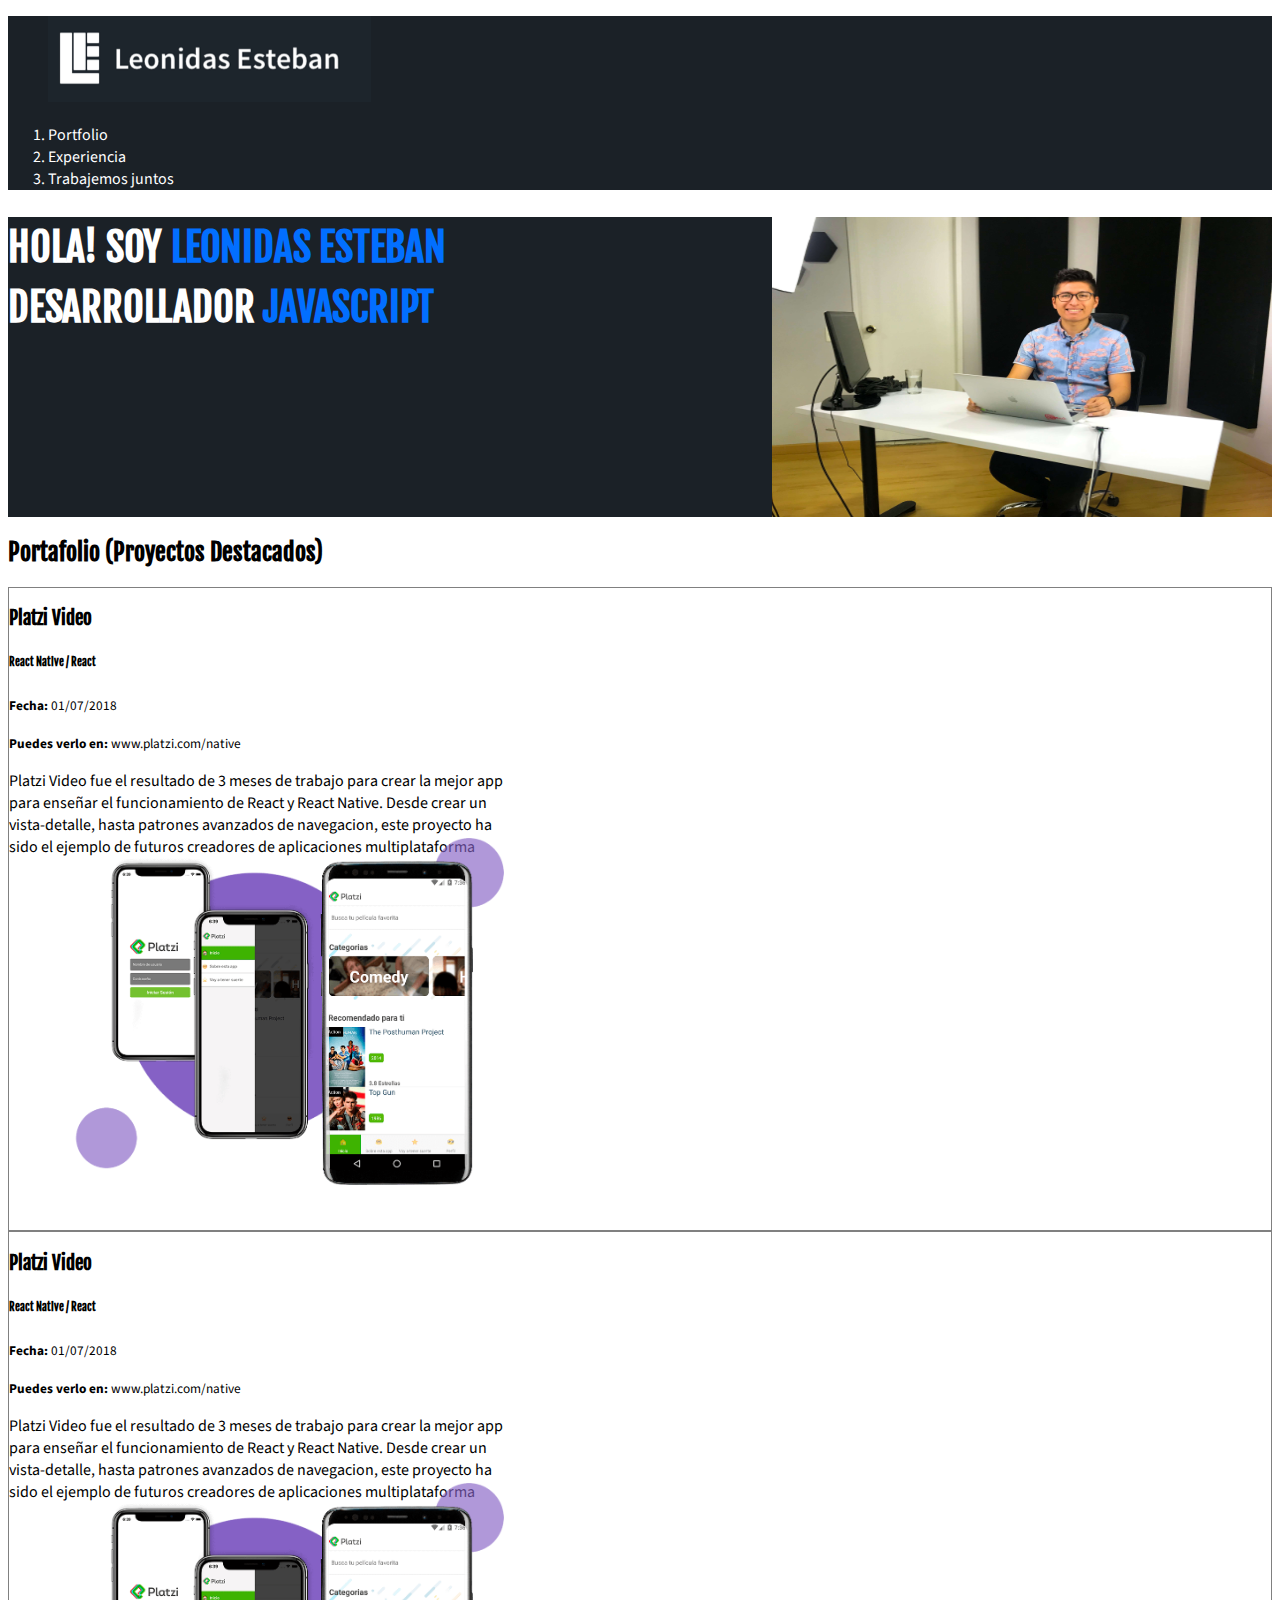
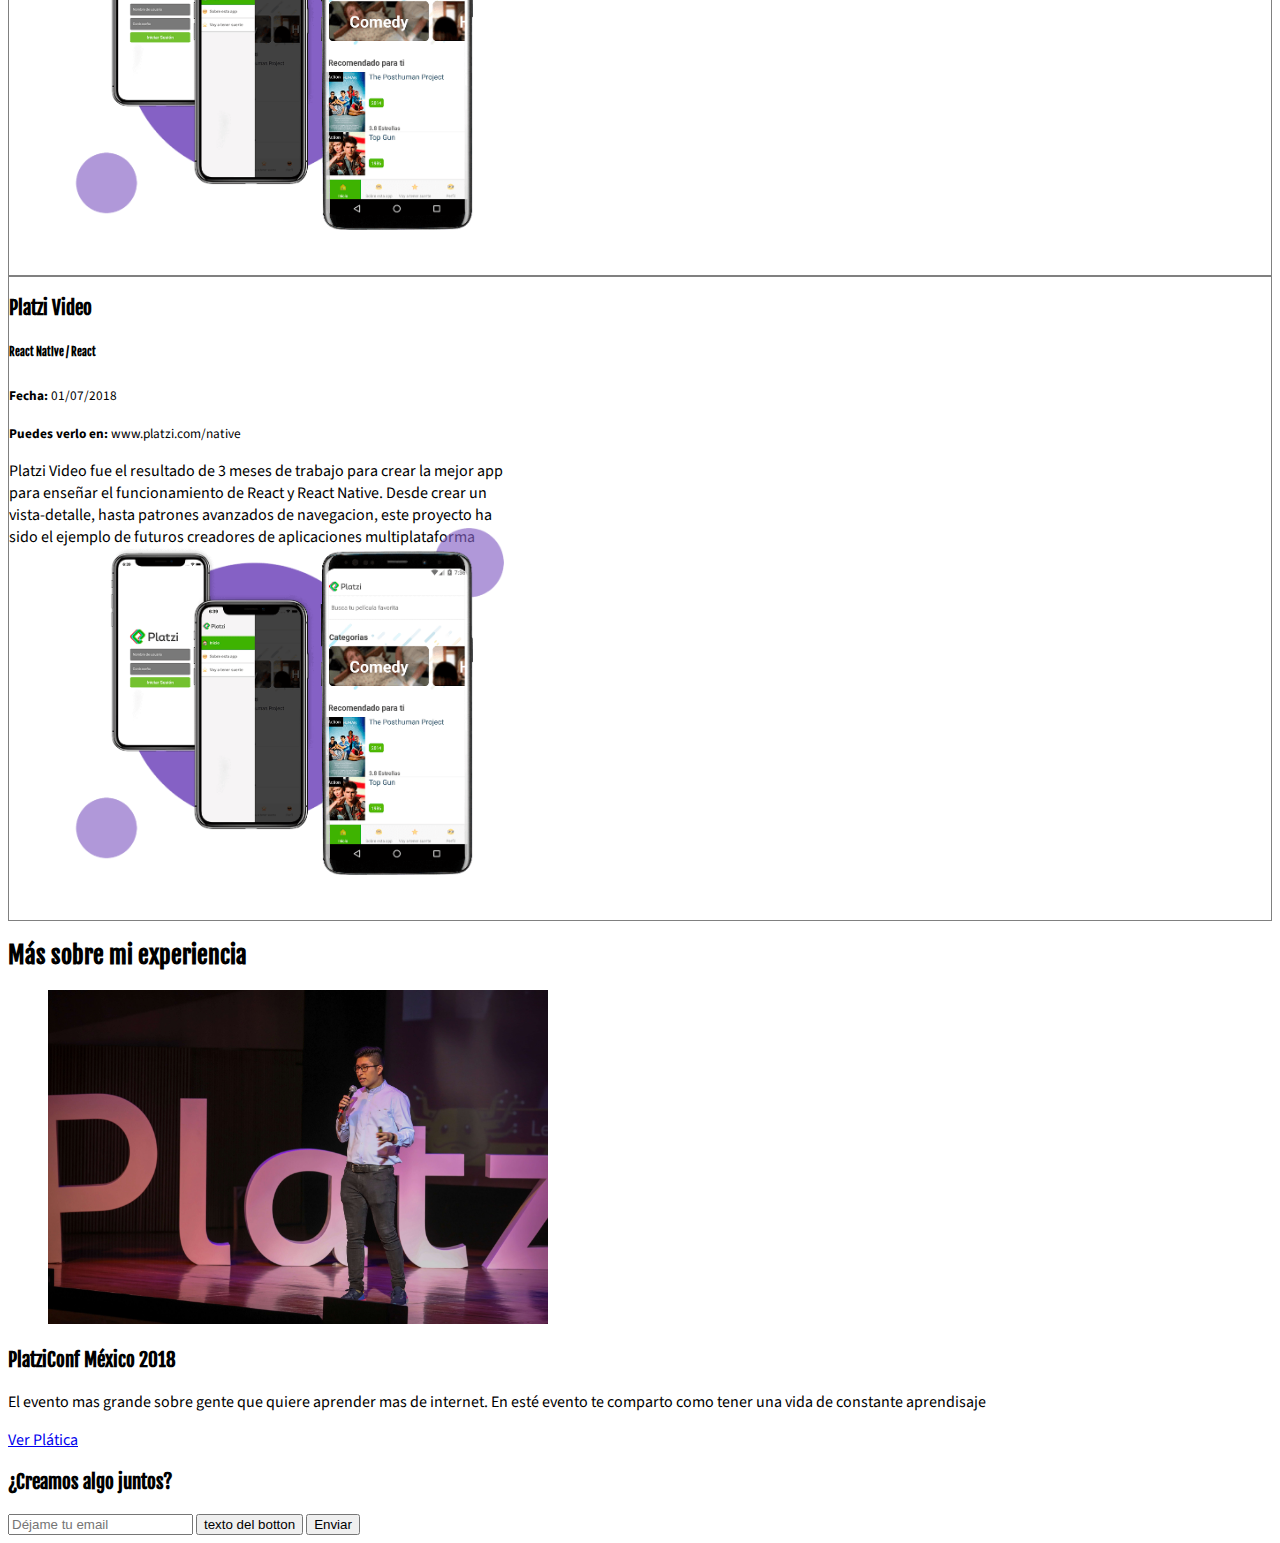
==== web-developer/index.html @ 1f2cf3ea "Added new proyects" ====
<!DOCTYPE html>
<html lang="es">
  <head>
    <meta charset="utf-8">
    <title>Leonidas Esteban Portfolio</title>
    <link rel="icon" type="image/png" href="images/favicon.png">
    <!-- Mediante tags: Dentro se indican los Selectores-->
    <!-- <style>
      header {
        background: green;
      }
    </style> -->
    <!-- Mediante archivos externos -->
    <link href="https://fonts.googleapis.com/css?family=Fjalla+One|Source+Sans+Pro" rel="stylesheet">
    <link rel="stylesheet" href="css/styles.css">
  </head>
  <body>
    <!-- Estilos en linea -->
    <!-- <header style="color:red; background:blue;">  -->
    <header class="header">
      <div>
        <figure class="logo">
          <img src="images/logo.png" alt="Logo de http://leonidasesteban.com" /> <!-- Ruta relativa -->
          <!-- alt sirve con las imagenes para poner un texto alternativo cuando la imagen no logra cargar-->
        </figure>
        <nav class="menu">
          <ol>
            <li>
              <a class="link" href="#portfolio">Portfolio</a>
              <!-- <a href="./portafolio/index.html">Portfolio</a> <!--En caso de la referencia sea a otra paginaAS-->
            </li>
            <li>
              <a class="link" href="#events">Experiencia</a>
            </li>
            <li>
              <a class="link" href="#contact">Trabajemos juntos</a>
            </li>
          </ol>
        </nav>
      </div>
    </header>
    <!-- <section>Seccion Principal</section> -->
    <section class="hero">
      <h1>Hola! Soy <strong>Leonidas Esteban</strong> <br> Desarrollador <strong>Javascript</strong></h1>
      <!-- <img src="images/hero.jpg" alt="" width="500" height="300" alt="Imagen principal del sitio"/> -->
      <!-- Se acostumbra a llamar hero a la parte que mas destaca  -->
    </section>
    <!-- <section>Seccion Portafolio</section> -->
    <section class="portfolio" id="portfolio">
      <h2>Portafolio (Proyectos Destacados)</h2>
      <article class="proyect">
        <div class="proyect-details">
          <h3 class="proyect-title">Platzi Video</h3>
          <h6 class="proyect-course">React Native / React</h6>
          <p class="proyect-date"><small><strong>Fecha:</strong> 01/07/2018</small></p>
          <p class="proyect-url"><small><strong>Puedes verlo en:</strong> www.platzi.com/native</small></p>
          <p class="proyect-description">
            Platzi Video fue el resultado de 3 meses de trabajo para crear la mejor app para enseñar
            el funcionamiento de React y React Native. Desde crear un vista-detalle, hasta patrones avanzados
            de navegacion, este proyecto ha sido el ejemplo de futuros creadores de aplicaciones multiplataforma
          </p>
        </div>
        <figure class="proyect-image-container">
          <img class="proyect-image" src="images/platzi-video-react-native.png" alt="Proyecto del curso de React Native" width="500"/>
        </figure>
      </article>
      <article class="proyect">
        <div class="proyect-details">
          <h3 class="proyect-title">Platzi Video</h3>
          <h6 class="proyect-course">React Native / React</h6>
          <p class="proyect-date"><small><strong>Fecha:</strong> 01/07/2018</small></p>
          <p class="proyect-url"><small><strong>Puedes verlo en:</strong> www.platzi.com/native</small></p>
          <p class="proyect-description">
            Platzi Video fue el resultado de 3 meses de trabajo para crear la mejor app para enseñar
            el funcionamiento de React y React Native. Desde crear un vista-detalle, hasta patrones avanzados
            de navegacion, este proyecto ha sido el ejemplo de futuros creadores de aplicaciones multiplataforma
          </p>
        </div>
        <figure class="proyect-image-container">
          <img class="proyect-image" src="images/platzi-video-react-native.png" alt="Proyecto del curso de React Native" width="500"/>
        </figure>
      </article>
      <article class="proyect">
        <div class="proyect-details">
          <h3 class="proyect-title">Platzi Video</h3>
          <h6 class="proyect-course">React Native / React</h6>
          <p class="proyect-date"><small><strong>Fecha:</strong> 01/07/2018</small></p>
          <p class="proyect-url"><small><strong>Puedes verlo en:</strong> www.platzi.com/native</small></p>
          <p class="proyect-description">
            Platzi Video fue el resultado de 3 meses de trabajo para crear la mejor app para enseñar
            el funcionamiento de React y React Native. Desde crear un vista-detalle, hasta patrones avanzados
            de navegacion, este proyecto ha sido el ejemplo de futuros creadores de aplicaciones multiplataforma
          </p>
        </div>
        <figure class="proyect-image-container">
          <img class="proyect-image" src="images/platzi-video-react-native.png" alt="Proyecto del curso de React Native" width="500"/>
        </figure>
      </article>
    </section>
    <!-- <section>Eventos</section> -->
    <section id="events">
      <h2>Más sobre mi experiencia</h2>
      <article class="event">
        <figure class="event-image-container">
          <img class="event-image" src="images/platzi-conf.jpg" width="500" alt="">
        </figure>
        <h3 class="event-title">PlatziConf México 2018</h3>
        <p class="event-description">
          El evento mas grande sobre gente que quiere aprender mas de internet. En esté evento te comparto
          como tener una vida de constante aprendisaje
        </p>
        <a class="event-url" href="https://www.youtube.com/watch?v=BIS7cWGgJg0" target="_blank">Ver Plática</a>
        <!-- target blank para que habra el contenido en otra pagina-->
      </article>
    </section>
    <!-- <section>Contacto</section> -->
    <section id="contact" class="contact">
      <form action="/suscripcion/" class="form-email"> <!-- action indica para el backend a donde se va a enviar la informacion del formulario -->
        <!-- <label for="email">Déjame tu email</label> <!-- for permite hacer un enlace directo al atributo id de un input, por ejemplo -->
        <!-- <input type="datetime" placeholder="Déjame tu email" id="email"> <!-- value: valor por defecto -->
        <!-- <input type="checkbox" placeholder="Déjame tu email" id="email"> <!-- value: valor por defecto -->
        <h3>¿Creamos algo juntos?</h3>
        <input type="text" placeholder="Déjame tu email" id="email"> <!-- value: valor por defecto -->
        <input type="submit" value="texto del botton"> <!-- input de tipo para enviar la info del formulario -->
        <button>Enviar</button>
      </form>
    </section>
    <footer class="footer"></footer>
  </body>
</html>
---- web-developer/css/styles.css ----
/* --- EJEMPLOS ---
reglas:estan conformadas por:
  * selectores: son la manera de identificar a uno o mas elementos dentro de nuestro html
    - selector de etiqueta
    - selector de descendente
    - Selector de clase
    - Selector de id
  * declaraciones: es todo lo que hacemos con el selector
  * propiedades: son las acciones particulares que podemos realizar con los elementos
  * valores: son los valores que esperan recibir las propiedades como si fueran variables
*/

/* selector de etiqueta: header, section, article */
/* header { Selecto de practica
  background: pink !important;
  background: pink;
  color: red;
} */

/* selector de descendente: va a ser un elemento hijo de algun otro elemento */
/* Toma todas las a alli dentro */
/* body header div nav ol li a {} */


/* Selector de clase */
/* .link {} */

/* Selector de id*/
/* #portafolio */


/* Selectores a implementar */
body {
  /* font-family: Arial, Helvetica, sans-serif; */
  font-family: 'Source Sans Pro', sans-serif;
}

h1, h2, h3, h4, h5, h6 {
  /* font-family: 'Times New Roman', Times, serif; */
  /* font-family: 'Open Sans', Times, serif; */
  font-family: 'Fjalla One', sans-serif;
  /* Estilos de las fuentes */
  /* font-weight: normal;  Se suele indicar por multiplos de 100 */
  /* 400 = normal | negrita: bold = 600*/

  /* font-style: italic;   italic : cursiva */
}

h1 {
  /*  Cambiar alto de linea*/
  line-height: 1.5em;  /*em: (medida) de lo que vale la fuente. 1.5: 100% + 50% -> 150%*/
  font-size: 40px;
  /* Separacion de letras */
  letter-spacing: -.2px; /* 20% de un pixel menos*/

  /* Transformar fuentes */
  text-transform: uppercase; /*capitalize: primeras letras de cada palabra en mayuscula*/
  /*text-decoration: underline;  underline: subrayado*/
  color: white;
}

h1 strong {
  color: #026fff;
}

.header {
  background-color: #1b2127;
  color: white;
}

/* Agregar color a los enlaces */
.header a {
  color: white;
  text-decoration: none;
}

.hero {
  height: 300px;
  /* Imagen de fonde */
  background-image: url('../images/hero.jpg');
  background-color: #1b2127;
                /* width height; */
  background-size: 500px 300px;
  background-repeat: no-repeat; /* Para que no se repita la imagen*/
  background-position-x: right;
}

.proyect {
          /* tamaño | tipo | estilo del borde*/
  /* border-top: 10px solid red;
  border-right: 10px solid green;
  border-left: 10px solid orange;
  border-bottom: 10px solid pink; */
  /* border-color: red;  Por defecto el borde es del color del texto de la clase */
  /* border-top-color: red;  Para ser mas especifico */
  /* border-width: 15px;
  border-style: solid; */
  border: 1px solid gray;
  /* border-radius: 10px; */
}

/* .proyect div {} -> en caso de no agregarle la clase al div */
.proyect-details {
  width: 500px;
  height: 200px;
}

.proyect-image-container {
  width: 500px;
}
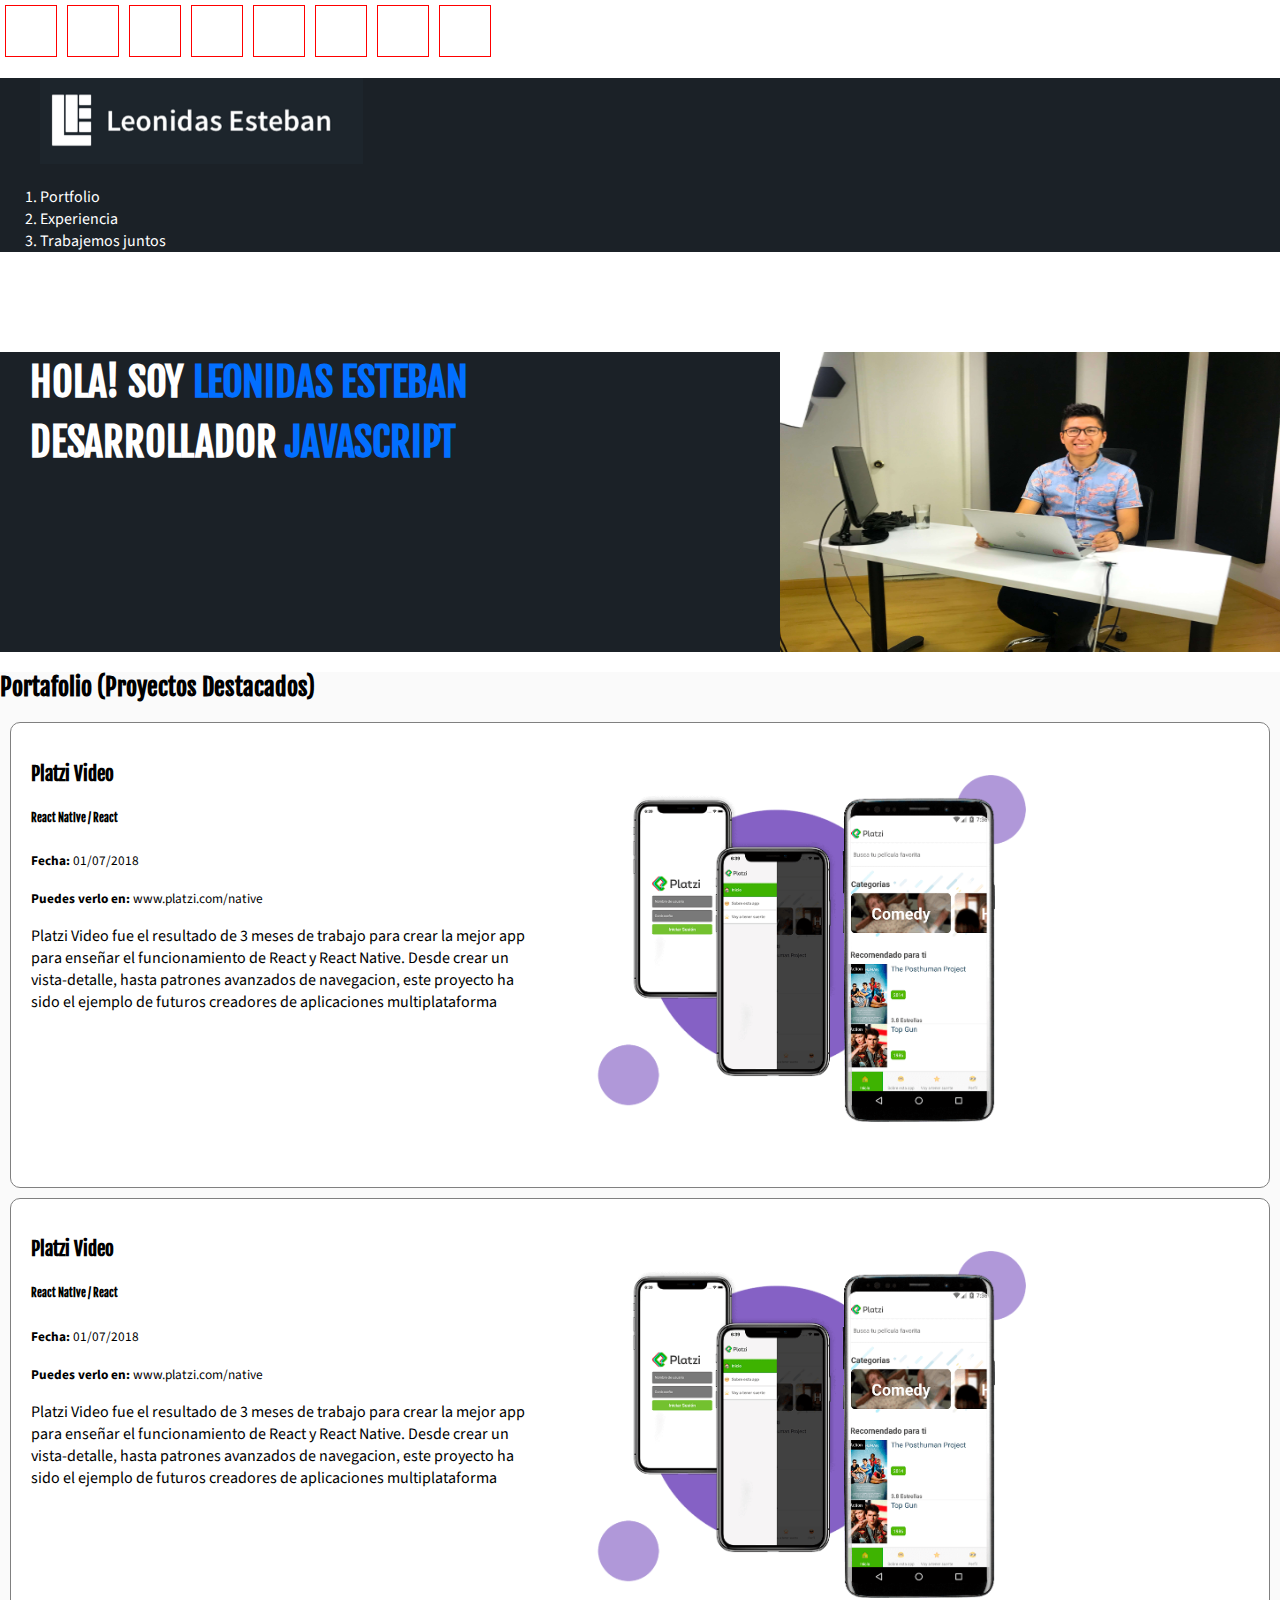
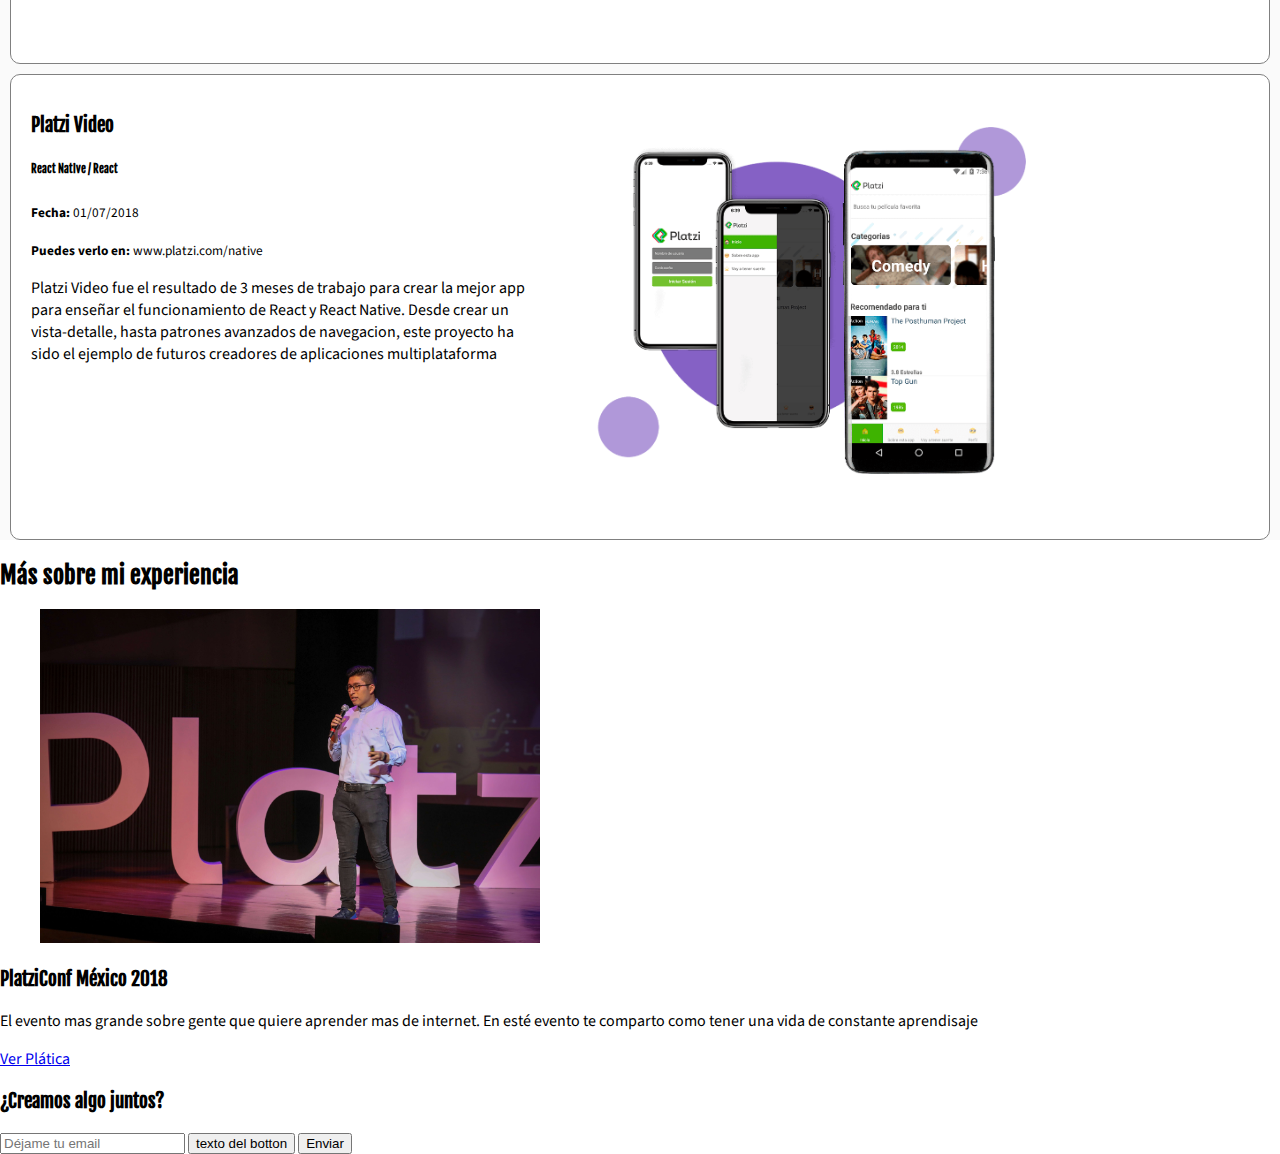
==== commit 01ee22fe: "Added box test" ====
--- a/web-developer/index.html
+++ b/web-developer/index.html
@@ -15,9 +15,22 @@
     <link rel="stylesheet" href="css/styles.css">
   </head>
   <body>
+  <!-- Flexbox test -->
+  <div class="flexbox">
+    <div class="box"></div>
+    <div class="box"></div>
+    <div class="box"></div>
+    <div class="box"></div>
+    <div class="box"></div>
+    <div class="box"></div>
+    <div class="box"></div>
+    <div class="box"></div>
+  </div>
     <!-- Estilos en linea -->
     <!-- <header style="color:red; background:blue;">  -->
     <header class="header">
+      <!--<a href="">uno</a>  las <a /> tienen display inline por defecto al igual que los <strong /></strong>-->
+
       <div>
         <figure class="logo">
           <img src="images/logo.png" alt="Logo de http://leonidasesteban.com" /> <!-- Ruta relativa -->
--- a/web-developer/css/styles.css
+++ b/web-developer/css/styles.css
@@ -33,6 +33,7 @@
 body {
   /* font-family: Arial, Helvetica, sans-serif; */
   font-family: 'Source Sans Pro', sans-serif;
+  margin: 0;
 }
 
 h1, h2, h3, h4, h5, h6 {
@@ -57,6 +58,11 @@
   text-transform: uppercase; /*capitalize: primeras letras de cada palabra en mayuscula*/
   /*text-decoration: underline;  underline: subrayado*/
   color: white;
+  /* top right bottom left -> en sentido a las agujas del reloj */
+  margin:100px 520px 70px 30px;
+  /* top botton | right left */
+  /* margin: 100px 70px ; */
+  /* margin: 0 auto ; centrado -> todo el espacio disponible de ambos lados*/
 }
 
 h1 strong {
@@ -85,6 +91,10 @@
   background-position-x: right;
 }
 
+.portfolio {
+  background: #fafafa;
+}
+
 .proyect {
           /* tamaño | tipo | estilo del borde*/
   /* border-top: 10px solid red;
@@ -96,7 +106,12 @@
   /* border-width: 15px;
   border-style: solid; */
   border: 1px solid gray;
-  /* border-radius: 10px; */
+  border-radius: 10px;
+  margin-bottom: 15px;
+  padding: 20px;
+  margin: 10px;
+  background: white;
+  display: flex;
 }
 
 /* .proyect div {} -> en caso de no agregarle la clase al div */
@@ -108,3 +123,20 @@
 .proyect-image-container {
   width: 500px;
 }
+
+.flexbox {
+  display: flex;
+  /* flex-direction: row; siempre por defecto asi  */
+  /* flex-direction: column; */
+  /* flex-wrap: nowrap; Asi ningun elemento cae a la siguiente fila */
+  flex-wrap: wrap;
+}
+
+.box {
+  width: 50px;
+  height: 50px;
+  margin: 5px;
+  border: 1px solid red;
+  /* Indicar la capacidad de encojimiento de estos elementos */
+  flex-shrink: 0;
+}
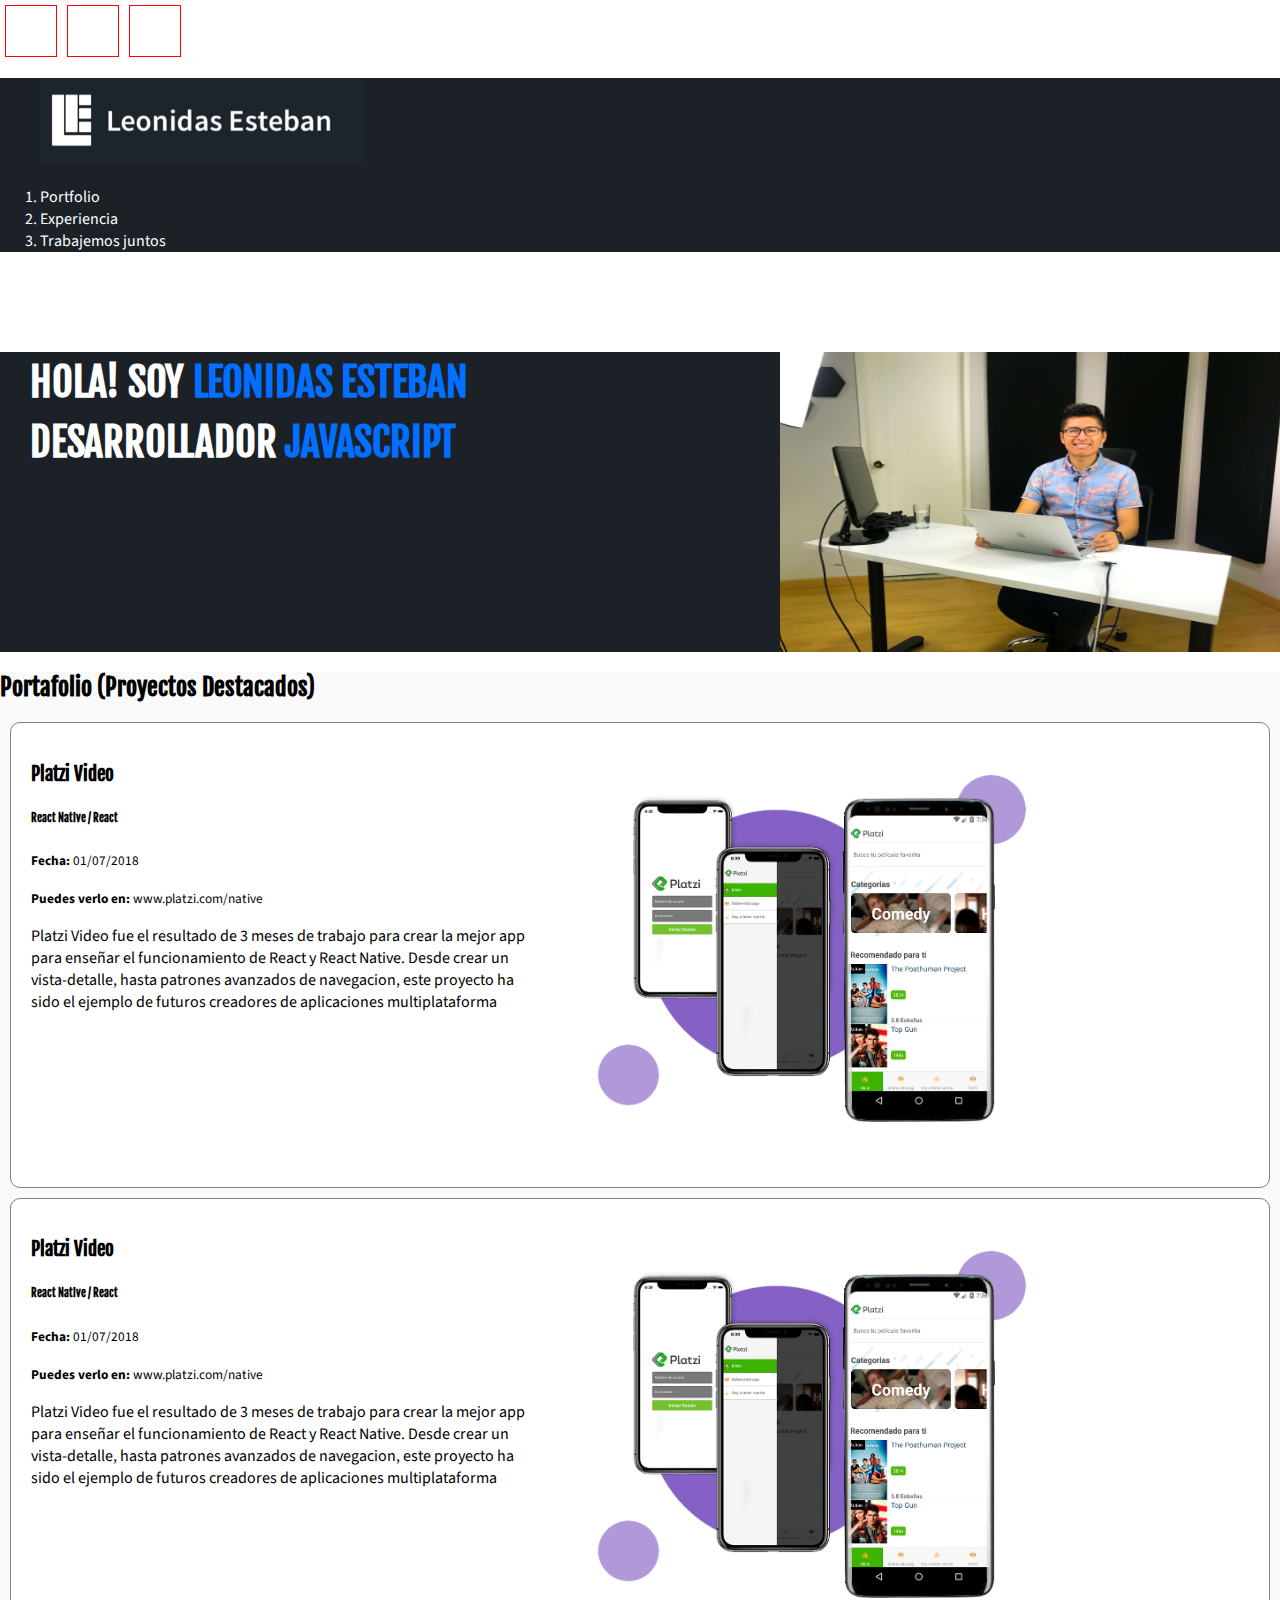
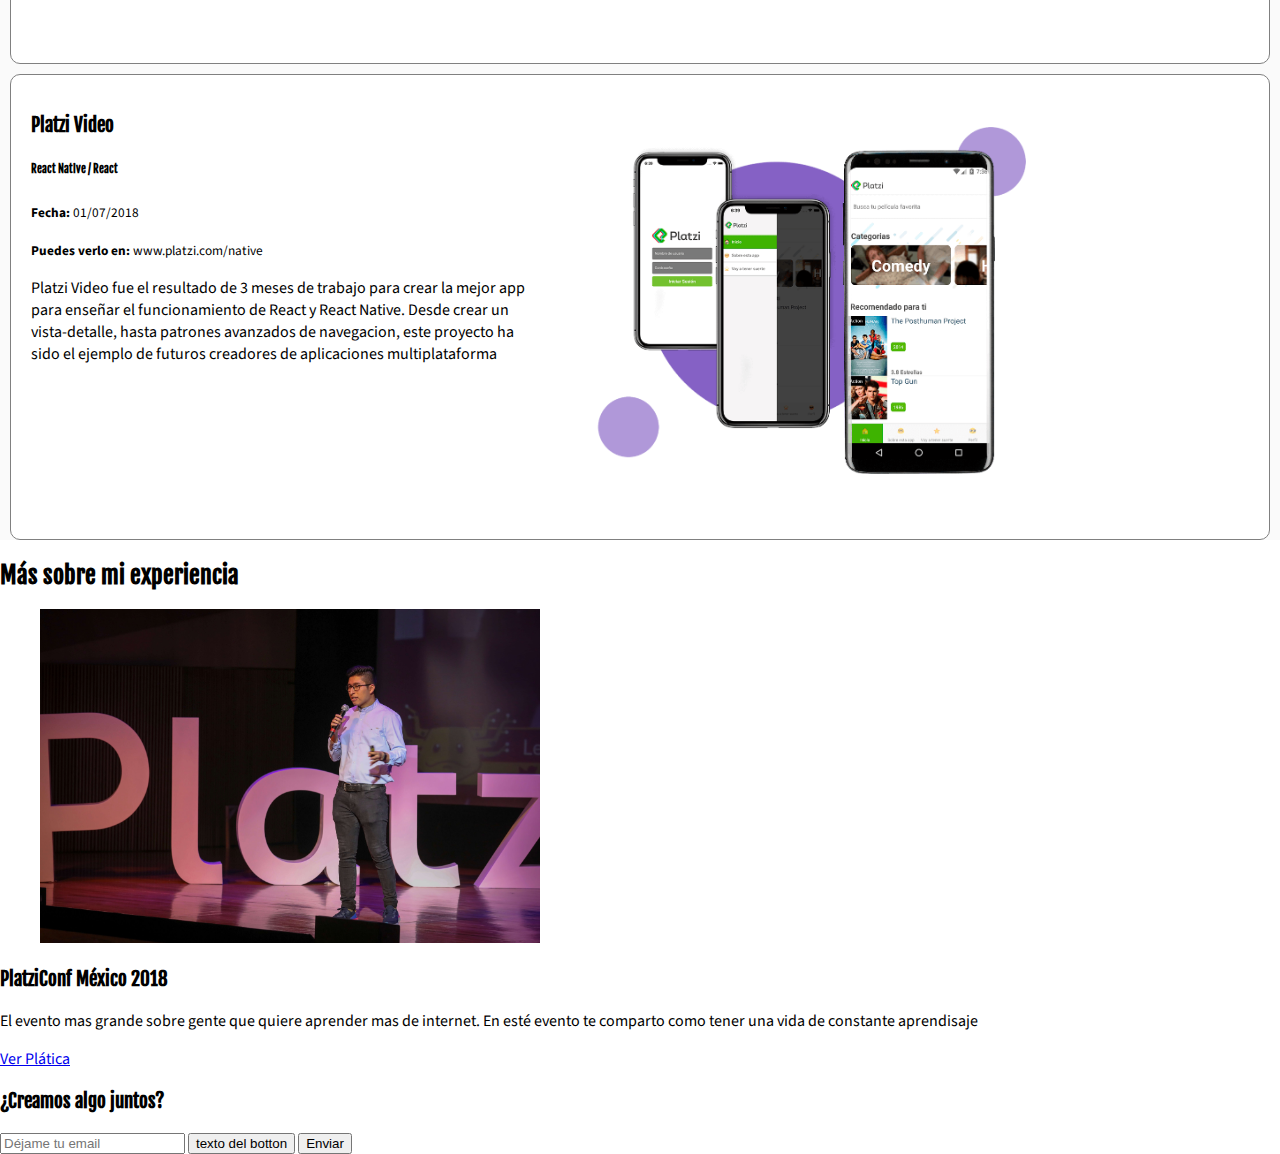
==== commit 0c36f990: "Delete box test" ====
--- a/web-developer/index.html
+++ b/web-developer/index.html
@@ -17,11 +17,6 @@
   <body>
   <!-- Flexbox test -->
   <div class="flexbox">
-    <div class="box"></div>
-    <div class="box"></div>
-    <div class="box"></div>
-    <div class="box"></div>
-    <div class="box"></div>
     <div class="box"></div>
     <div class="box"></div>
     <div class="box"></div>
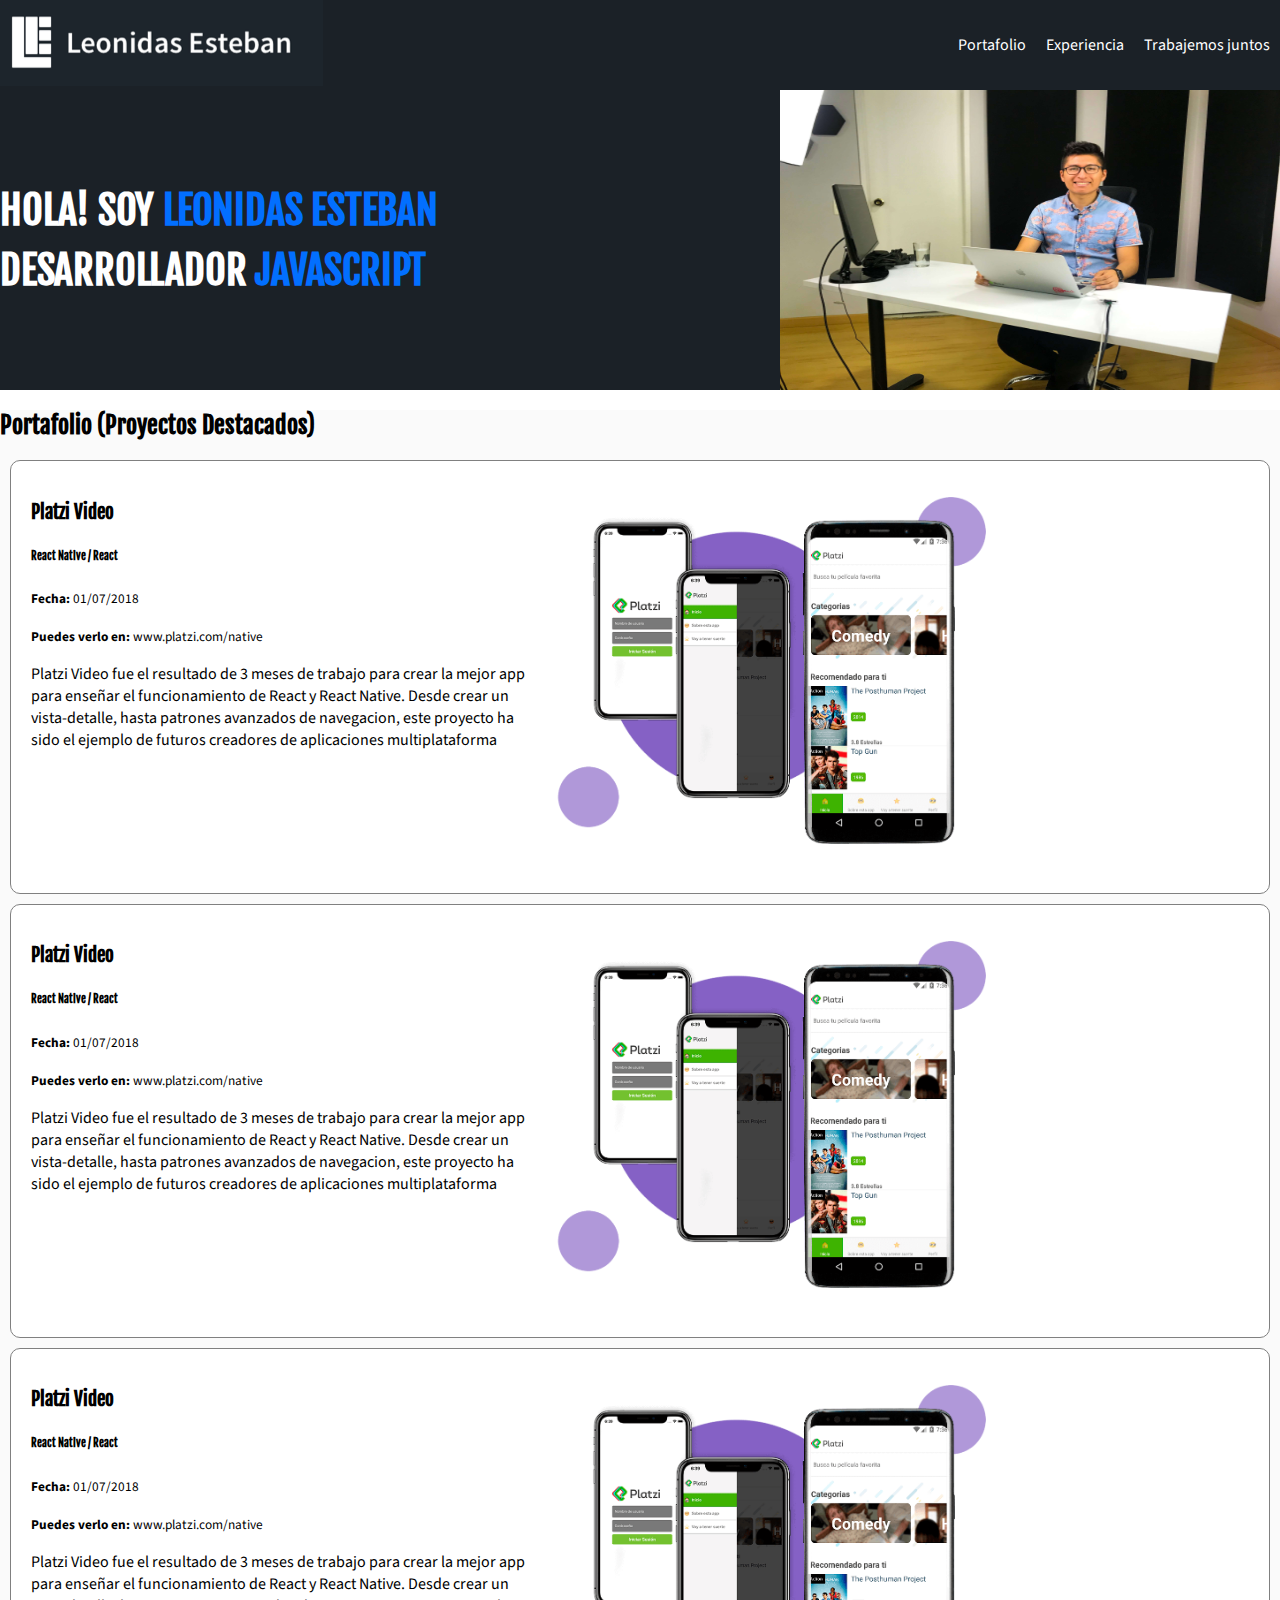
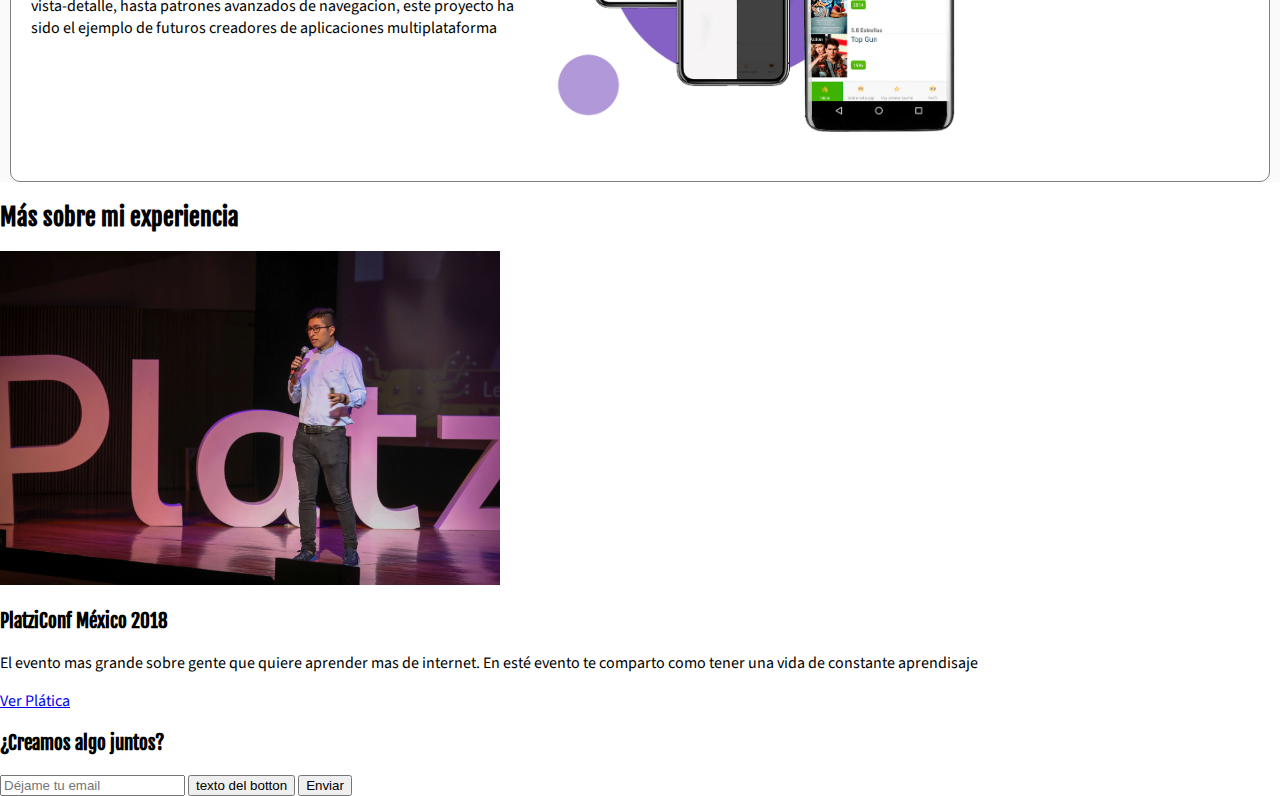
==== commit 78f7b9bd: "Delete without using div" ====
--- a/web-developer/index.html
+++ b/web-developer/index.html
@@ -16,36 +16,34 @@
   </head>
   <body>
   <!-- Flexbox test -->
-  <div class="flexbox">
+  <!-- <div class="flexbox">
     <div class="box"></div>
     <div class="box"></div>
     <div class="box"></div>
-  </div>
+  </div> -->
     <!-- Estilos en linea -->
     <!-- <header style="color:red; background:blue;">  -->
     <header class="header">
       <!--<a href="">uno</a>  las <a /> tienen display inline por defecto al igual que los <strong /></strong>-->
 
-      <div>
-        <figure class="logo">
-          <img src="images/logo.png" alt="Logo de http://leonidasesteban.com" /> <!-- Ruta relativa -->
-          <!-- alt sirve con las imagenes para poner un texto alternativo cuando la imagen no logra cargar-->
-        </figure>
-        <nav class="menu">
-          <ol>
-            <li>
-              <a class="link" href="#portfolio">Portfolio</a>
-              <!-- <a href="./portafolio/index.html">Portfolio</a> <!--En caso de la referencia sea a otra paginaAS-->
-            </li>
-            <li>
-              <a class="link" href="#events">Experiencia</a>
-            </li>
-            <li>
-              <a class="link" href="#contact">Trabajemos juntos</a>
-            </li>
-          </ol>
-        </nav>
-      </div>
+      <figure class="logo">
+        <img src="images/logo.png" alt="Logo de http://leonidasesteban.com" /> <!-- Ruta relativa -->
+        <!-- alt sirve con las imagenes para poner un texto alternativo cuando la imagen no logra cargar-->
+      </figure>
+      <nav class="menu">
+        <ol>
+          <li>
+            <a class="link" href="#portfolio">Portafolio</a>
+            <!-- <a href="./portafolio/index.html">Portfolio</a> <!--En caso de la referencia sea a otra paginaAS-->
+          </li>
+          <li>
+            <a class="link" href="#events">Experiencia</a>
+          </li>
+          <li>
+            <a class="link" href="#contact">Trabajemos juntos</a>
+          </li>
+        </ol>
+      </nav>
     </header>
     <!-- <section>Seccion Principal</section> -->
     <section class="hero">
--- a/web-developer/css/styles.css
+++ b/web-developer/css/styles.css
@@ -58,8 +58,9 @@
   text-transform: uppercase; /*capitalize: primeras letras de cada palabra en mayuscula*/
   /*text-decoration: underline;  underline: subrayado*/
   color: white;
+  margin: 0;
   /* top right bottom left -> en sentido a las agujas del reloj */
-  margin:100px 520px 70px 30px;
+  /* margin:100px 520px 70px 30px; */
   /* top botton | right left */
   /* margin: 100px 70px ; */
   /* margin: 0 auto ; centrado -> todo el espacio disponible de ambos lados*/
@@ -72,6 +73,43 @@
 .header {
   background-color: #1b2127;
   color: white;
+  display: flex;
+  justify-content: space-between;
+  /* align-items: center; */
+  height: 90px;
+}
+
+
+.menu {
+  height: inherit;
+}
+
+.header ol {
+  display: flex;
+  height: inherit;
+}
+
+.header ol, li {
+  height: inherit;
+  display: flex;
+  align-items: center;
+}
+
+.header a {
+  display: flex;
+  align-items: center;
+  height: inherit;
+  padding: 0 10px;
+}
+
+ol, ul {
+  margin: 0;
+  padding: 0;
+  list-style: none;  /*Para eliminar la enumeracion*/
+}
+
+figure {
+  margin: 0
 }
 
 /* Agregar color a los enlaces */
@@ -89,6 +127,8 @@
   background-size: 500px 300px;
   background-repeat: no-repeat; /* Para que no se repita la imagen*/
   background-position-x: right;
+  display: flex;
+  align-items: center;
 }
 
 .portfolio {
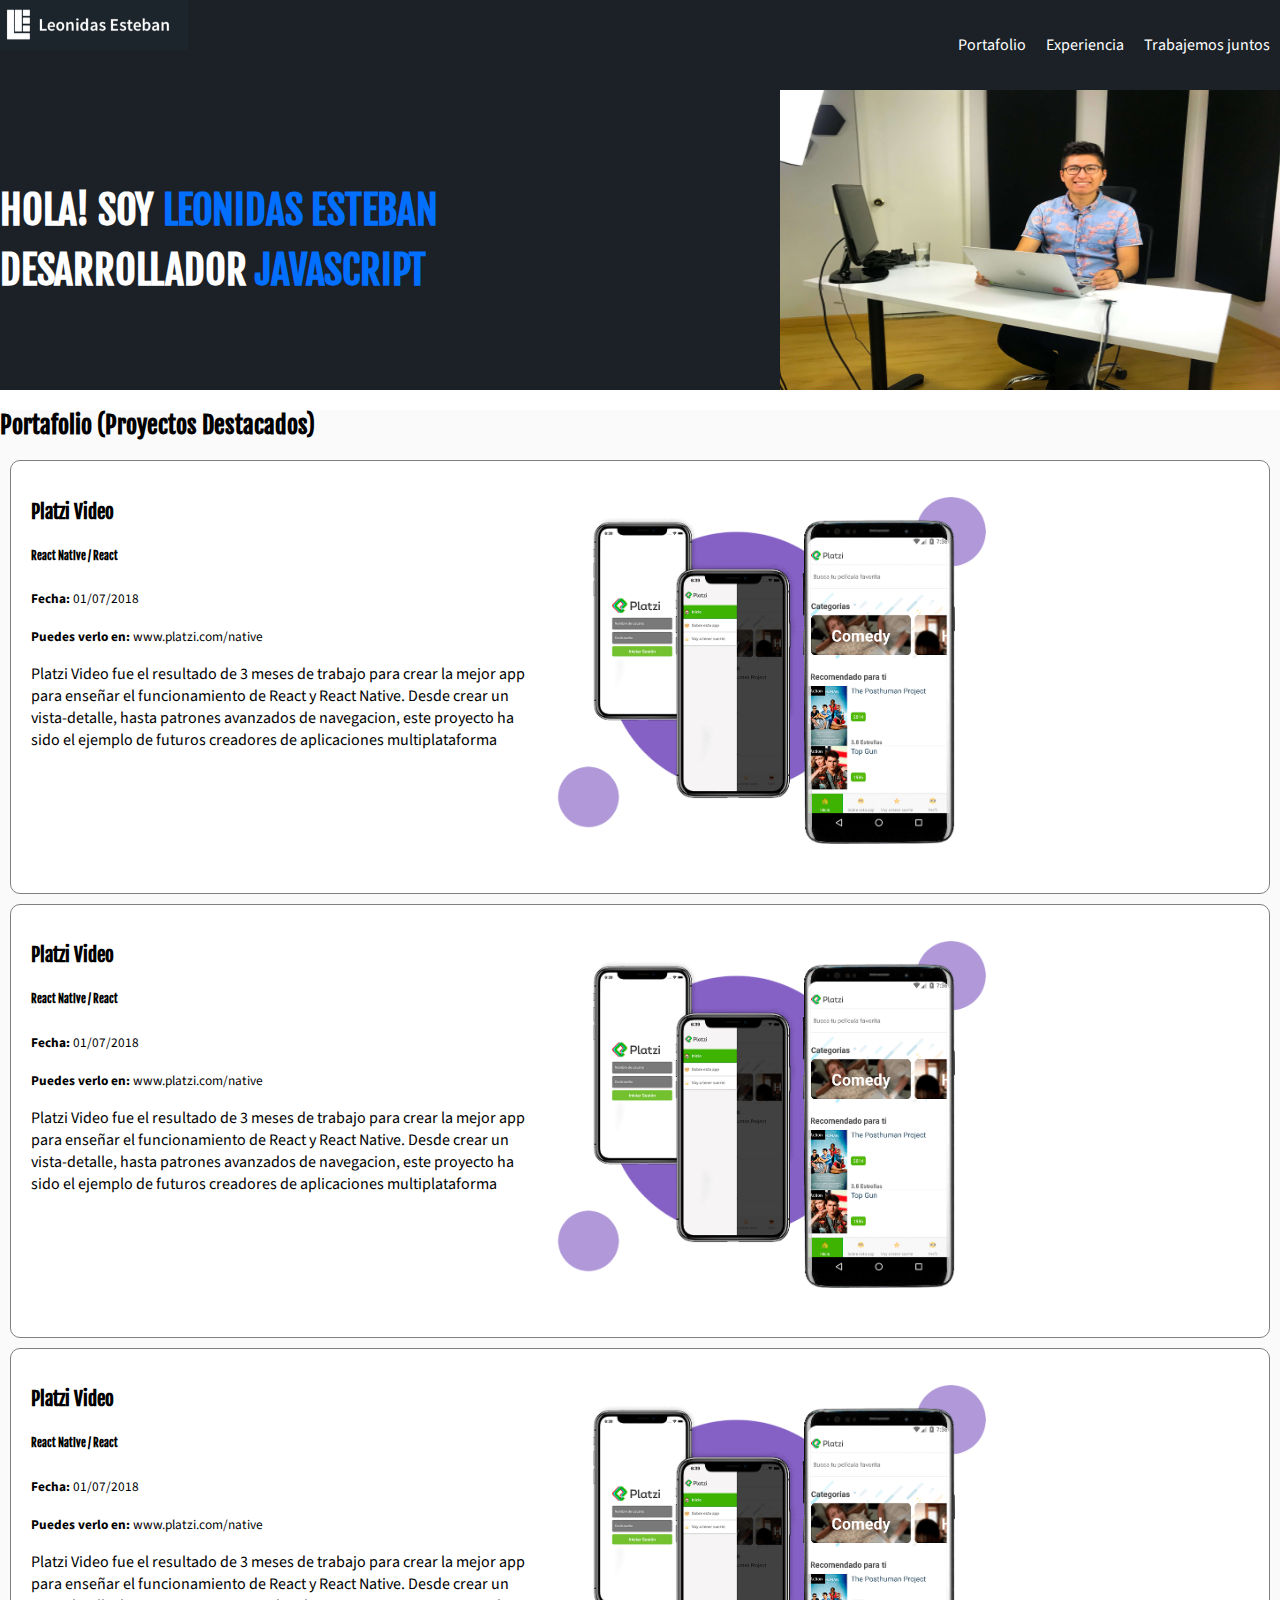
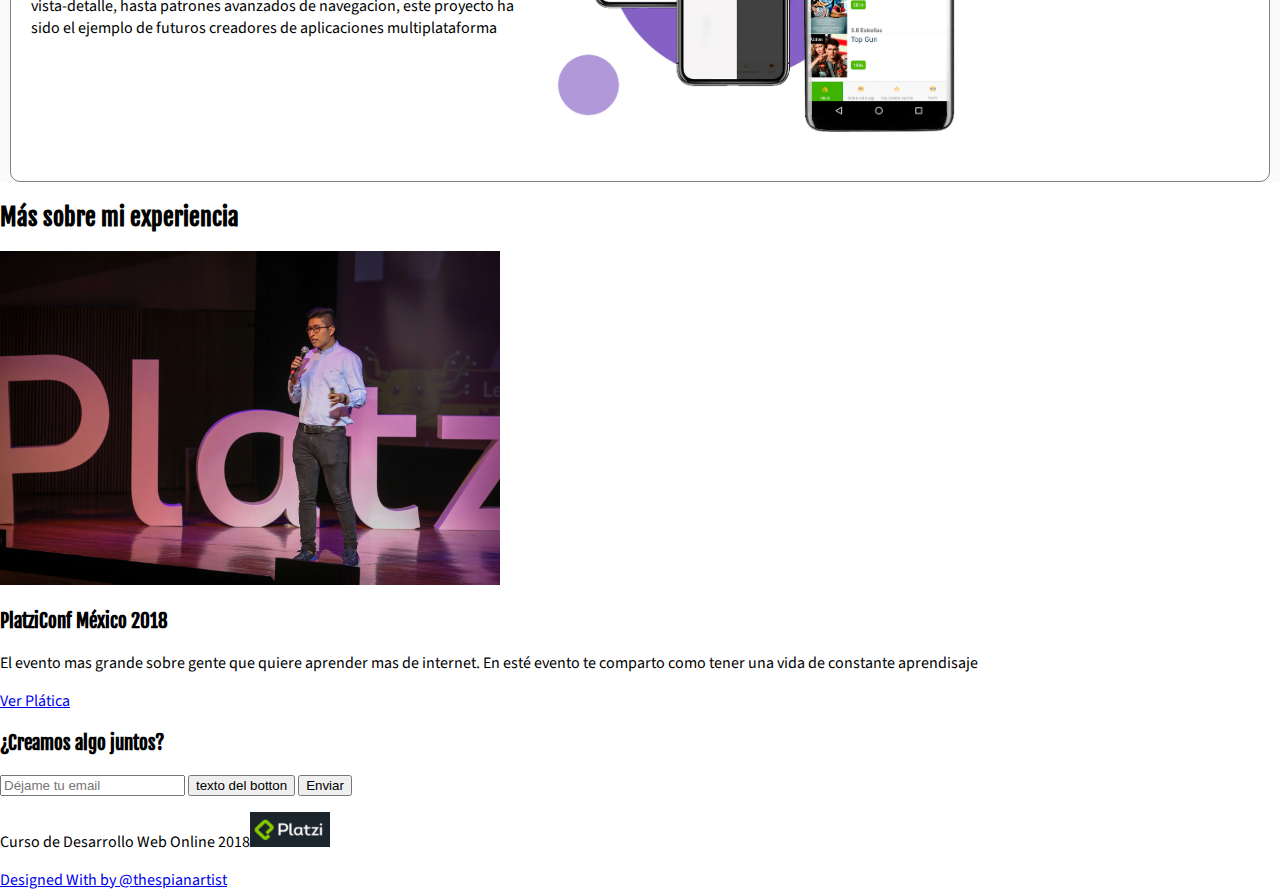
==== commit 29d17eec: "Added content for footer" ====
--- a/web-developer/index.html
+++ b/web-developer/index.html
@@ -27,7 +27,7 @@
       <!--<a href="">uno</a>  las <a /> tienen display inline por defecto al igual que los <strong /></strong>-->
 
       <figure class="logo">
-        <img src="images/logo.png" alt="Logo de http://leonidasesteban.com" /> <!-- Ruta relativa -->
+        <img src="images/logo.png" height="50" alt="Logo de http://leonidasesteban.com" /> <!-- Ruta relativa -->
         <!-- alt sirve con las imagenes para poner un texto alternativo cuando la imagen no logra cargar-->
       </figure>
       <nav class="menu">
@@ -131,6 +131,15 @@
         <button>Enviar</button>
       </form>
     </section>
-    <footer class="footer"></footer>
+    <footer class="footer">
+      <div>
+        <p>
+          Curso de Desarrollo Web Online 2018<img src="images/platzi.png" width="80" alt="platzi"></img>
+        </p>
+      </div>
+      <div>
+        <a href="https://twitter.com/thespianartist">Designed With by @thespianartist</a>
+      </div>
+    </footer>
   </body>
 </html>
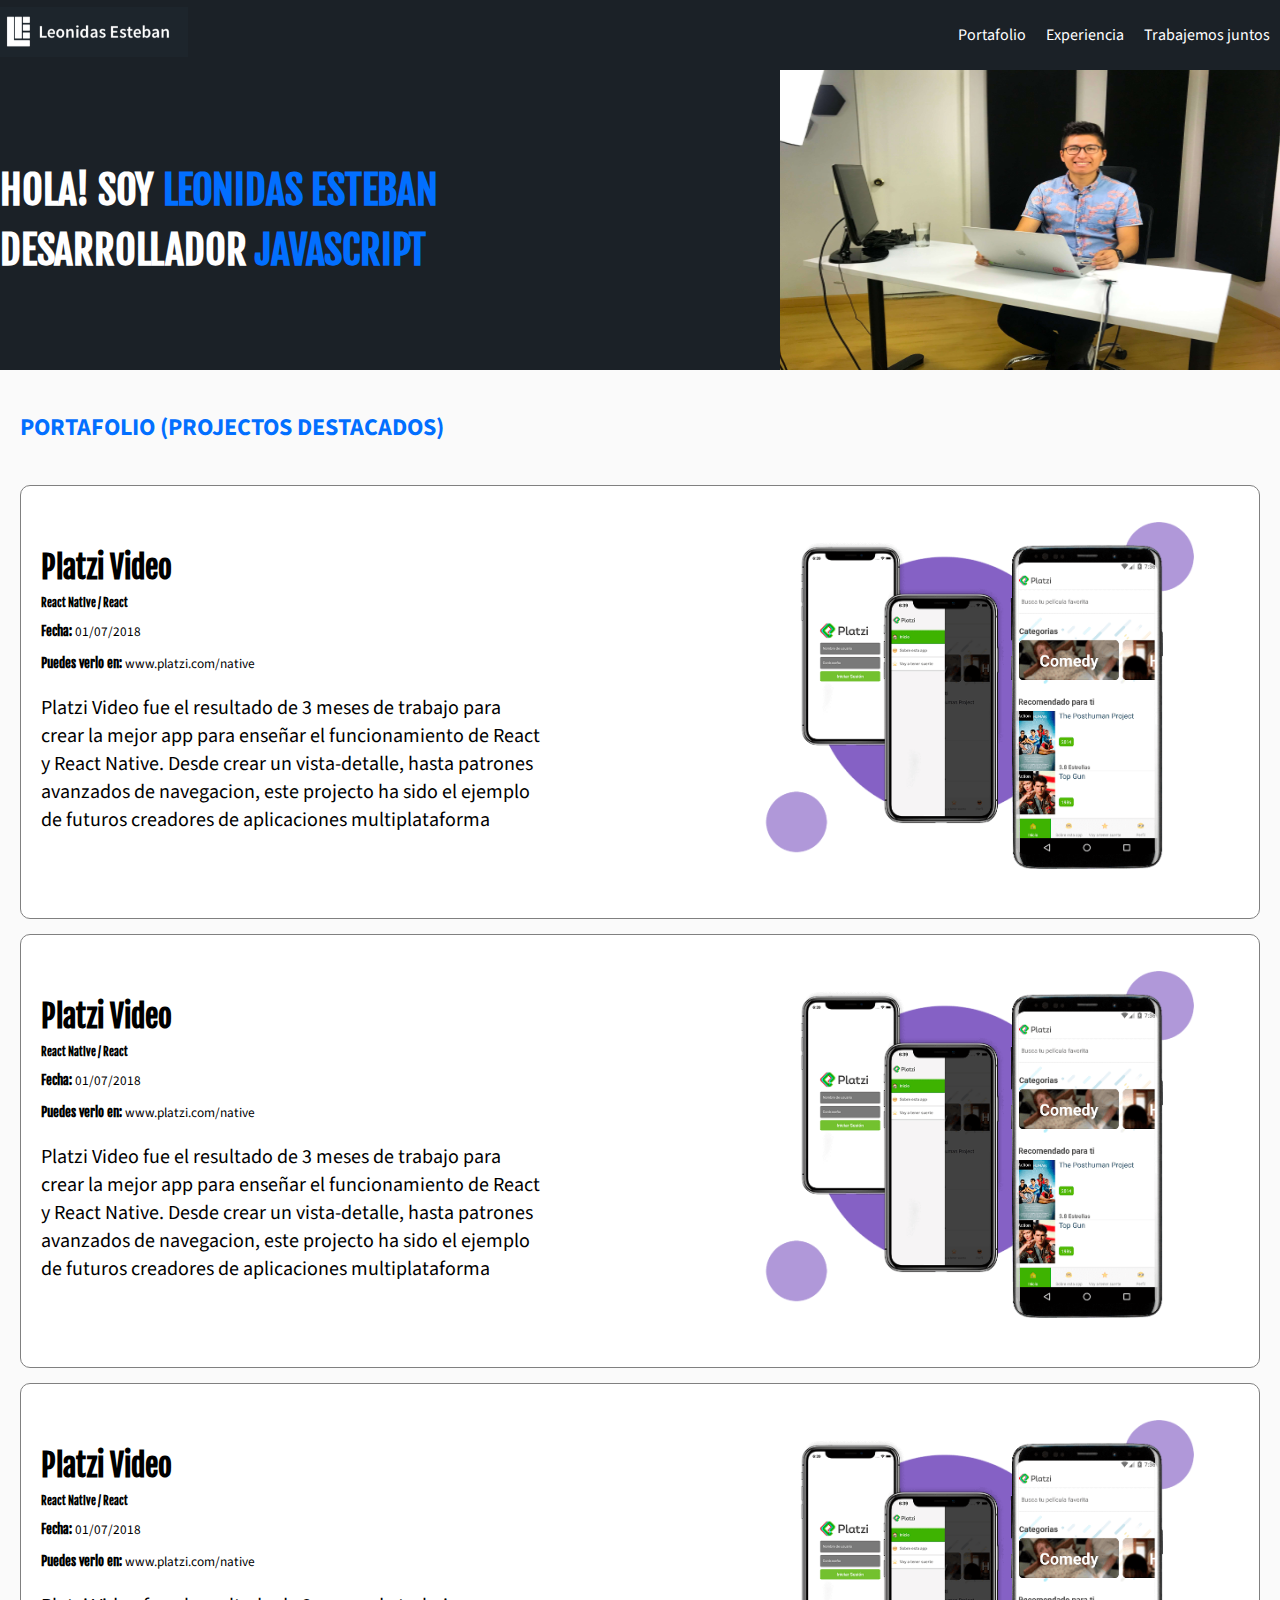
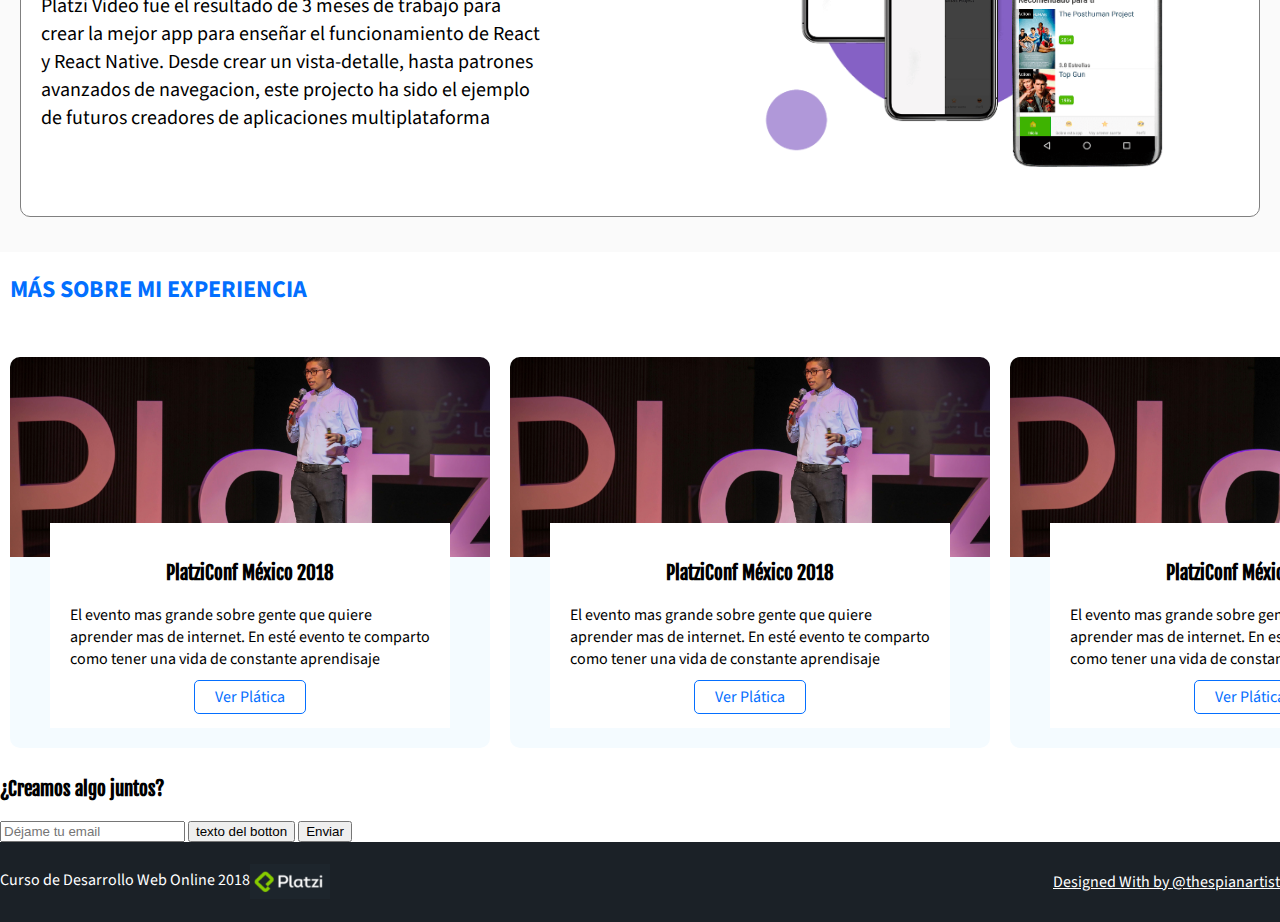
==== commit b39e17b6: "Added others events" ====
--- a/web-developer/index.html
+++ b/web-developer/index.html
@@ -53,70 +53,114 @@
     </section>
     <!-- <section>Seccion Portafolio</section> -->
     <section class="portfolio" id="portfolio">
-      <h2>Portafolio (Proyectos Destacados)</h2>
-      <article class="proyect">
-        <div class="proyect-details">
-          <h3 class="proyect-title">Platzi Video</h3>
-          <h6 class="proyect-course">React Native / React</h6>
-          <p class="proyect-date"><small><strong>Fecha:</strong> 01/07/2018</small></p>
-          <p class="proyect-url"><small><strong>Puedes verlo en:</strong> www.platzi.com/native</small></p>
-          <p class="proyect-description">
+      <h2>Portafolio (projectos Destacados)</h2>
+      <article class="project">
+        <div class="project-details">
+          <h3 class="project-title">Platzi Video</h3>
+          <h6 class="project-course">React Native / React</h6>
+          <p class="project-date"><small><strong>Fecha:</strong> 01/07/2018</small></p>
+          <p class="project-url"><small><strong>Puedes verlo en:</strong> www.platzi.com/native</small></p>
+          <p class="project-description">
             Platzi Video fue el resultado de 3 meses de trabajo para crear la mejor app para enseñar
             el funcionamiento de React y React Native. Desde crear un vista-detalle, hasta patrones avanzados
-            de navegacion, este proyecto ha sido el ejemplo de futuros creadores de aplicaciones multiplataforma
+            de navegacion, este projecto ha sido el ejemplo de futuros creadores de aplicaciones multiplataforma
           </p>
         </div>
-        <figure class="proyect-image-container">
-          <img class="proyect-image" src="images/platzi-video-react-native.png" alt="Proyecto del curso de React Native" width="500"/>
+        <figure class="project-image-container">
+          <img class="project-image" src="images/platzi-video-react-native.png" alt="projecto del curso de React Native" width="500"/>
         </figure>
       </article>
-      <article class="proyect">
-        <div class="proyect-details">
-          <h3 class="proyect-title">Platzi Video</h3>
-          <h6 class="proyect-course">React Native / React</h6>
-          <p class="proyect-date"><small><strong>Fecha:</strong> 01/07/2018</small></p>
-          <p class="proyect-url"><small><strong>Puedes verlo en:</strong> www.platzi.com/native</small></p>
-          <p class="proyect-description">
+      <article class="project">
+        <div class="project-details">
+          <h3 class="project-title">Platzi Video</h3>
+          <h6 class="project-course">React Native / React</h6>
+          <p class="project-date"><small><strong>Fecha:</strong> 01/07/2018</small></p>
+          <p class="project-url"><small><strong>Puedes verlo en:</strong> www.platzi.com/native</small></p>
+          <p class="project-description">
             Platzi Video fue el resultado de 3 meses de trabajo para crear la mejor app para enseñar
             el funcionamiento de React y React Native. Desde crear un vista-detalle, hasta patrones avanzados
-            de navegacion, este proyecto ha sido el ejemplo de futuros creadores de aplicaciones multiplataforma
+            de navegacion, este projecto ha sido el ejemplo de futuros creadores de aplicaciones multiplataforma
           </p>
         </div>
-        <figure class="proyect-image-container">
-          <img class="proyect-image" src="images/platzi-video-react-native.png" alt="Proyecto del curso de React Native" width="500"/>
+        <figure class="project-image-container">
+          <img class="project-image" src="images/platzi-video-react-native.png" alt="projecto del curso de React Native" width="500"/>
         </figure>
       </article>
-      <article class="proyect">
-        <div class="proyect-details">
-          <h3 class="proyect-title">Platzi Video</h3>
-          <h6 class="proyect-course">React Native / React</h6>
-          <p class="proyect-date"><small><strong>Fecha:</strong> 01/07/2018</small></p>
-          <p class="proyect-url"><small><strong>Puedes verlo en:</strong> www.platzi.com/native</small></p>
-          <p class="proyect-description">
+      <article class="project">
+        <div class="project-details">
+          <h3 class="project-title">Platzi Video</h3>
+          <h6 class="project-course">React Native / React</h6>
+          <p class="project-date"><small><strong>Fecha:</strong> 01/07/2018</small></p>
+          <p class="project-url"><small><strong>Puedes verlo en:</strong> www.platzi.com/native</small></p>
+          <p class="project-description">
             Platzi Video fue el resultado de 3 meses de trabajo para crear la mejor app para enseñar
             el funcionamiento de React y React Native. Desde crear un vista-detalle, hasta patrones avanzados
-            de navegacion, este proyecto ha sido el ejemplo de futuros creadores de aplicaciones multiplataforma
+            de navegacion, este projecto ha sido el ejemplo de futuros creadores de aplicaciones multiplataforma
           </p>
         </div>
-        <figure class="proyect-image-container">
-          <img class="proyect-image" src="images/platzi-video-react-native.png" alt="Proyecto del curso de React Native" width="500"/>
+        <figure class="project-image-container">
+          <img class="project-image" src="images/platzi-video-react-native.png" alt="projecto del curso de React Native" width="500"/>
         </figure>
       </article>
     </section>
     <!-- <section>Eventos</section> -->
-    <section id="events">
-      <h2>Más sobre mi experiencia</h2>
+    <h2 class="event-list-title">Más sobre mi experiencia</h2>
+    <section id="events" class="event-list">
       <article class="event">
         <figure class="event-image-container">
           <img class="event-image" src="images/platzi-conf.jpg" width="500" alt="">
         </figure>
-        <h3 class="event-title">PlatziConf México 2018</h3>
-        <p class="event-description">
-          El evento mas grande sobre gente que quiere aprender mas de internet. En esté evento te comparto
-          como tener una vida de constante aprendisaje
-        </p>
-        <a class="event-url" href="https://www.youtube.com/watch?v=BIS7cWGgJg0" target="_blank">Ver Plática</a>
-        <!-- target blank para que habra el contenido en otra pagina-->
+        <div class="event-detail">
+          <h3 class="event-title">PlatziConf México 2018</h3>
+          <p class="event-description">
+            El evento mas grande sobre gente que quiere aprender mas de internet. En esté evento te comparto
+            como tener una vida de constante aprendisaje
+          </p>
+          <a class="event-url" href="https://www.youtube.com/watch?v=BIS7cWGgJg0" target="_blank">Ver Plática</a>
+          <!-- target blank para que habra el contenido en otra pagina-->
+        </div>
+      </article>
+      <article class="event">
+        <figure class="event-image-container">
+          <img class="event-image" src="images/platzi-conf.jpg" width="500" alt="">
+        </figure>
+        <div class="event-detail">
+          <h3 class="event-title">PlatziConf México 2018</h3>
+          <p class="event-description">
+            El evento mas grande sobre gente que quiere aprender mas de internet. En esté evento te comparto
+            como tener una vida de constante aprendisaje
+          </p>
+          <a class="event-url" href="https://www.youtube.com/watch?v=BIS7cWGgJg0" target="_blank">Ver Plática</a>
+          <!-- target blank para que habra el contenido en otra pagina-->
+        </div>
+      </article>
+      <article class="event">
+        <figure class="event-image-container">
+          <img class="event-image" src="images/platzi-conf.jpg" width="500" alt="">
+        </figure>
+        <div class="event-detail">
+          <h3 class="event-title">PlatziConf México 2018</h3>
+          <p class="event-description">
+            El evento mas grande sobre gente que quiere aprender mas de internet. En esté evento te comparto
+            como tener una vida de constante aprendisaje
+          </p>
+          <a class="event-url" href="https://www.youtube.com/watch?v=BIS7cWGgJg0" target="_blank">Ver Plática</a>
+          <!-- target blank para que habra el contenido en otra pagina-->
+        </div>
+      </article>
+      <article class="event">
+        <figure class="event-image-container">
+          <img class="event-image" src="images/platzi-conf.jpg" width="500" alt="">
+        </figure>
+        <div class="event-detail">
+          <h3 class="event-title">PlatziConf México 2018</h3>
+          <p class="event-description">
+            El evento mas grande sobre gente que quiere aprender mas de internet. En esté evento te comparto
+            como tener una vida de constante aprendisaje
+          </p>
+          <a class="event-url" href="https://www.youtube.com/watch?v=BIS7cWGgJg0" target="_blank">Ver Plática</a>
+          <!-- target blank para que habra el contenido en otra pagina-->
+        </div>
       </article>
     </section>
     <!-- <section>Contacto</section> -->
--- a/web-developer/css/styles.css
+++ b/web-developer/css/styles.css
@@ -59,6 +59,7 @@
   /*text-decoration: underline;  underline: subrayado*/
   color: white;
   margin: 0;
+  /* margin: 100px 150px 70px 30px; */
   /* top right bottom left -> en sentido a las agujas del reloj */
   /* margin:100px 520px 70px 30px; */
   /* top botton | right left */
@@ -70,15 +71,23 @@
   color: #026fff;
 }
 
+h2 {
+  color: #026fff;
+  text-transform: uppercase; /* Para que esten en mayusculas*/
+  font-family: 'Source Sans Pro', sans-serif;
+  font-weight: bold;
+  font-size: 24px;
+  margin-bottom: 40px;
+}
+
 .header {
   background-color: #1b2127;
   color: white;
   display: flex;
   justify-content: space-between;
-  /* align-items: center; */
-  height: 90px;
-}
-
+  align-items: center;
+  height: 70px;
+}
 
 .menu {
   height: inherit;
@@ -133,9 +142,10 @@
 
 .portfolio {
   background: #fafafa;
-}
-
-.proyect {
+  padding: 20px;
+}
+
+.project {
           /* tamaño | tipo | estilo del borde*/
   /* border-top: 10px solid red;
   border-right: 10px solid green;
@@ -149,18 +159,44 @@
   border-radius: 10px;
   margin-bottom: 15px;
   padding: 20px;
-  margin: 10px;
+  /* margin: 10px; */
   background: white;
   display: flex;
-}
-
-/* .proyect div {} -> en caso de no agregarle la clase al div */
-.proyect-details {
+  align-items: center;
+  justify-content: space-between;
+}
+
+.project-title {
+  font-size: 30px;
+  /* arriba y abajo | los costados */
+  margin-top: 0;
+  margin-bottom: 10px;
+}
+
+/* .project div {} -> en caso de no agregarle la clase al div */
+.project-details {
   width: 500px;
-  height: 200px;
-}
-
-.proyect-image-container {
+  /* height: 200px; */
+}
+
+.project-course,
+.project-date,
+.project-url {
+  margin: 10px 0;
+}
+
+.project-description {
+  font-size: 20px
+}
+
+.project strong {
+    font-family: 'Fjalla One', sans-serif;
+}
+/* .project-date {
+  margin: 10px 0;
+} */
+
+.project-image-container {
   width: 500px;
 }
 
@@ -180,3 +216,70 @@
   /* Indicar la capacidad de encojimiento de estos elementos */
   flex-shrink: 0;
 }
+
+.event-list {
+  display: flex;
+}
+
+.event {
+  /* border: 1px solid red; */
+  margin: 10px;
+  width: 480px;
+  border-radius: 10px;
+  overflow: hidden;
+  flex-shrink: 0;  /* Para que use el tamaño designado*/
+  background: #f4fbff;
+}
+
+.event img {
+  width: 480px;
+  height: 200px;
+  object-fit: cover;  /* Para que la imagen no se desproporcione*/
+}
+
+.event-list-title {
+  margin-left: 10px; 
+}
+.event-image {
+
+}
+.event-detail {
+  margin: 20px 40px;;
+  margin-top: -40px;
+  background-color: white;
+  position: relative;
+  padding: 20px;
+  text-align: center;
+}
+.event-title {
+
+}
+
+.event-description {
+  text-align: left;
+}
+
+.event-url {
+  color: #056fff;
+  border: 1px solid; /*el borde asimila el color del texto por defecto*/
+  padding: 5px 20px;
+  text-decoration: none;
+  border-radius: 5px;
+}
+
+.footer {
+  background-color: #1b2127;
+  height: 80px;
+  color: white;
+  display: flex;
+  align-items: center;
+  justify-content: space-between;
+}
+
+.footer img {
+  vertical-align: middle; /* Para centrar la imagen */
+}
+
+.footer a {
+  color: white;
+}
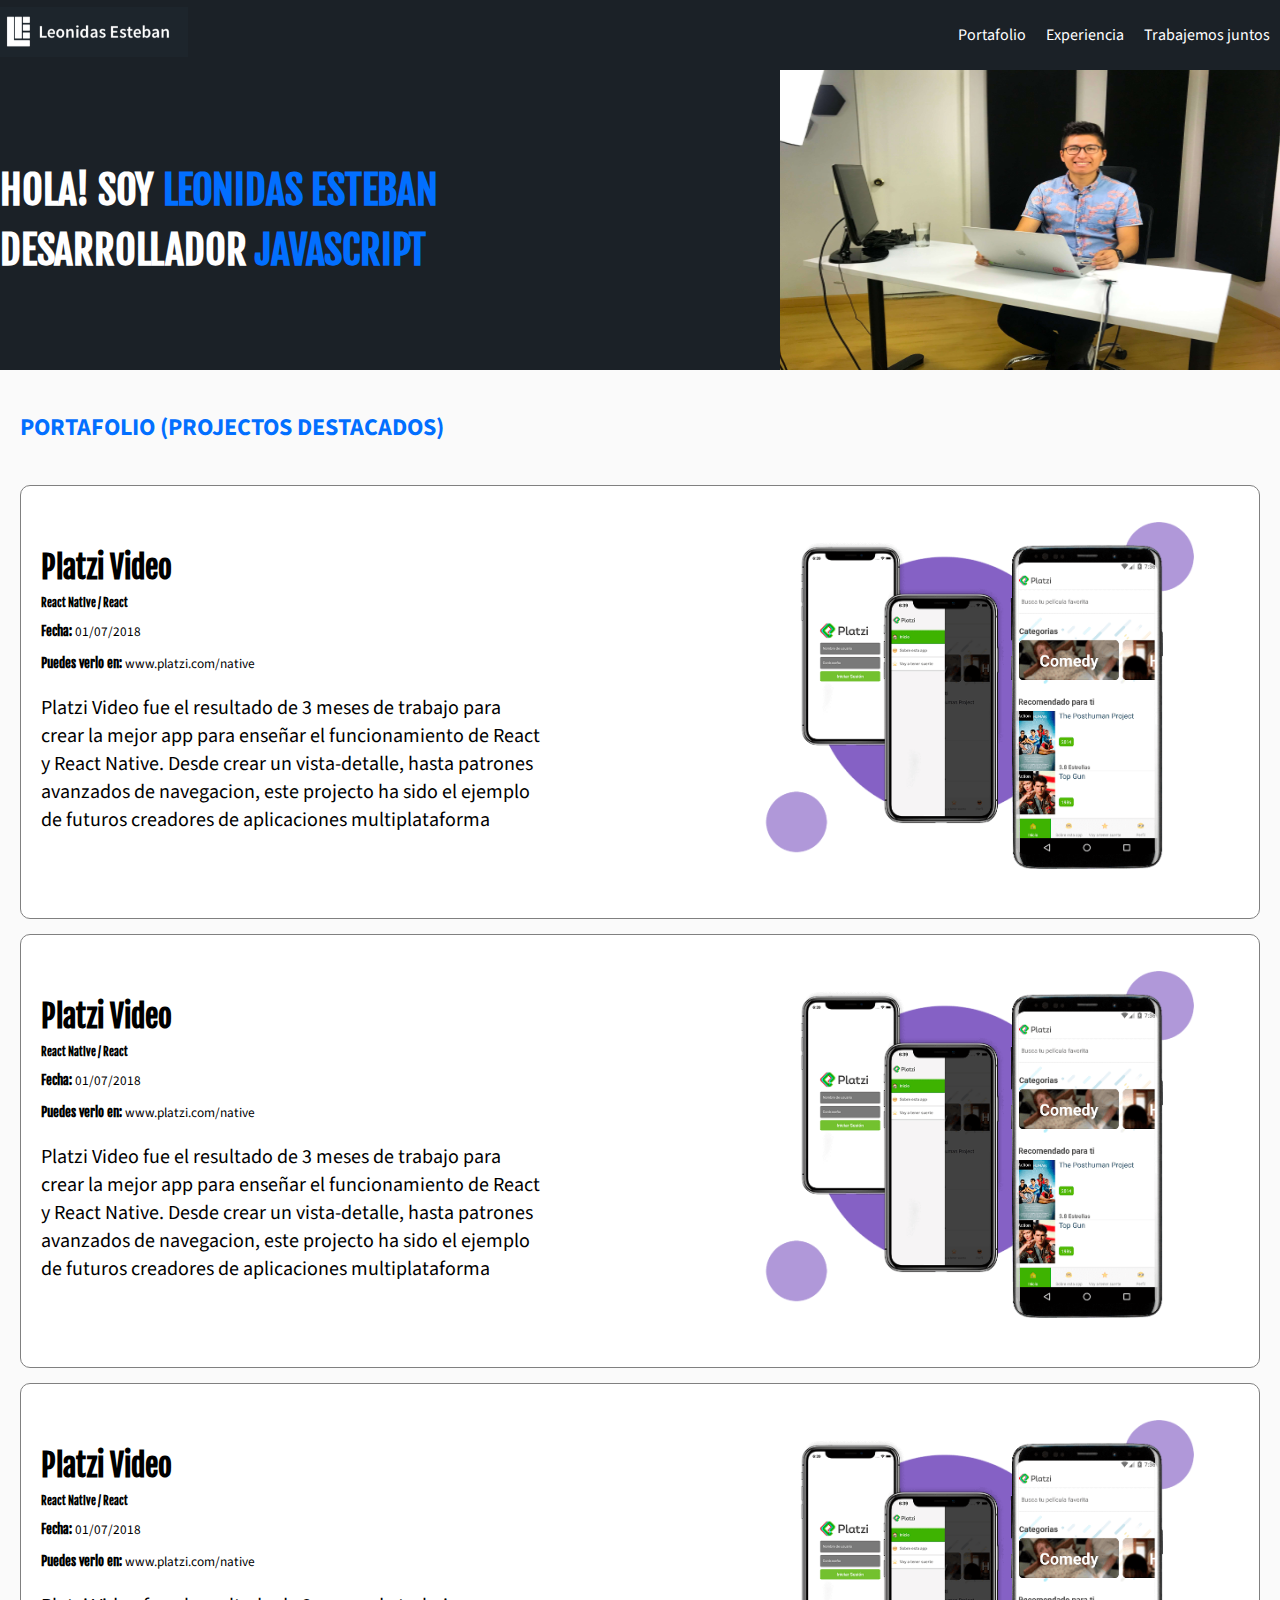
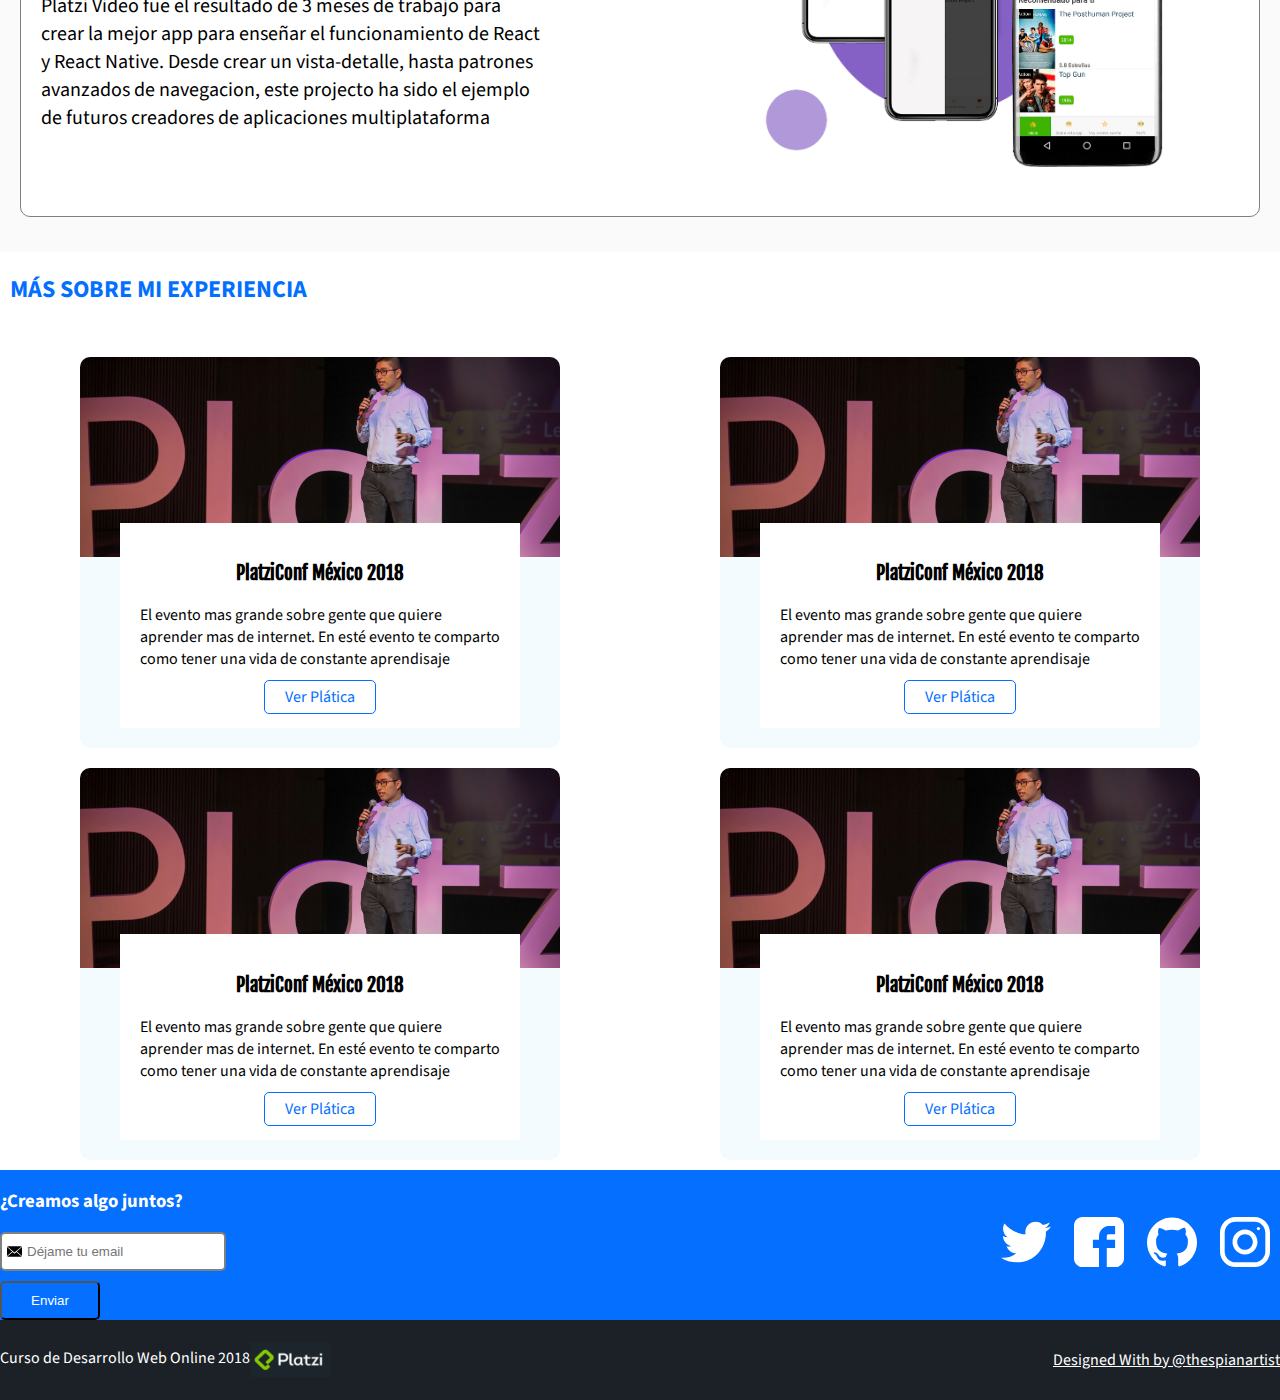
==== commit 1ac4cf47: "Added social elements" ====
--- a/web-developer/index.html
+++ b/web-developer/index.html
@@ -171,9 +171,15 @@
         <!-- <input type="checkbox" placeholder="Déjame tu email" id="email"> <!-- value: valor por defecto -->
         <h3>¿Creamos algo juntos?</h3>
         <input type="text" placeholder="Déjame tu email" id="email"> <!-- value: valor por defecto -->
-        <input type="submit" value="texto del botton"> <!-- input de tipo para enviar la info del formulario -->
+        <!-- <input type="submit" value="texto del botton"> input de tipo para enviar la info del formulario -->
         <button>Enviar</button>
       </form>
+      <div class="social">
+        <a href="https://www.twitter.com/leonidasesteban" class="social-link twitter"></a>
+        <a href="https://www.facebook.com/leonidasesteban" class="social-link facebook"></a>
+        <a href="https://www.github.com/leonidasesteban" class="social-link github"></a>
+        <a href="https://www.instagram.com/leonidasesteban" class="social-link instagram"></a>
+      </div>
     </section>
     <footer class="footer">
       <div>
--- a/web-developer/css/styles.css
+++ b/web-developer/css/styles.css
@@ -219,6 +219,8 @@
 
 .event-list {
   display: flex;
+  flex-wrap: wrap;
+  justify-content:space-around;
 }
 
 .event {
@@ -238,11 +240,9 @@
 }
 
 .event-list-title {
-  margin-left: 10px; 
-}
-.event-image {
-
-}
+  margin-left: 10px;
+}
+
 .event-detail {
   margin: 20px 40px;;
   margin-top: -40px;
@@ -251,9 +251,6 @@
   padding: 20px;
   text-align: center;
 }
-.event-title {
-
-}
 
 .event-description {
   text-align: left;
@@ -267,6 +264,71 @@
   border-radius: 5px;
 }
 
+.contact {
+  background: #056fff;
+  color: white;
+  height: 150px;
+  display: flex;
+  align-items: center;
+  justify-content: space-between;
+}
+
+.social {
+  /* border: 1px solid red; */
+}
+
+.social-link {
+  display: inline-block;
+  width: 50px;
+  height: 50px;
+  /* border: 1px solid white; */
+  background-size: 50px 50px;
+  margin: 0 10px;
+}
+
+.social-link.twitter {
+  background-image: url('../images/twitter.svg');
+}
+
+.social-link.facebook {
+  background-image: url('../images/facebook.svg');
+}
+
+.social-link.github {
+  background-image: url('../images/github.svg');
+}
+
+.social-link.instagram {
+  background-image: url('../images/instagram.svg');
+}
+
+.form-email input {
+  border-color: gray;
+  border-style: solid;
+  border-radius: 5px;
+  padding: 10px 20px 10px 25px;;
+  background-image: url('../images/envelope.svg');
+  background-size: 15px 15px;
+  background-repeat: no-repeat;
+  background-position-y: center;
+  background-position-x: 5px;;
+}
+
+.form-email button {
+  display: block;
+  margin-top: 10px;
+  background: transparent;
+  color: white;
+  width: 100px;
+  /* margin: 10px auto 0; */
+  padding: 10px 0;
+  margin-top: 10px;
+  border-radius: 5px;
+}
+.form-email h3 {
+  font-family: 'Source Sans Pro', sans-serif;
+}
+
 .footer {
   background-color: #1b2127;
   height: 80px;
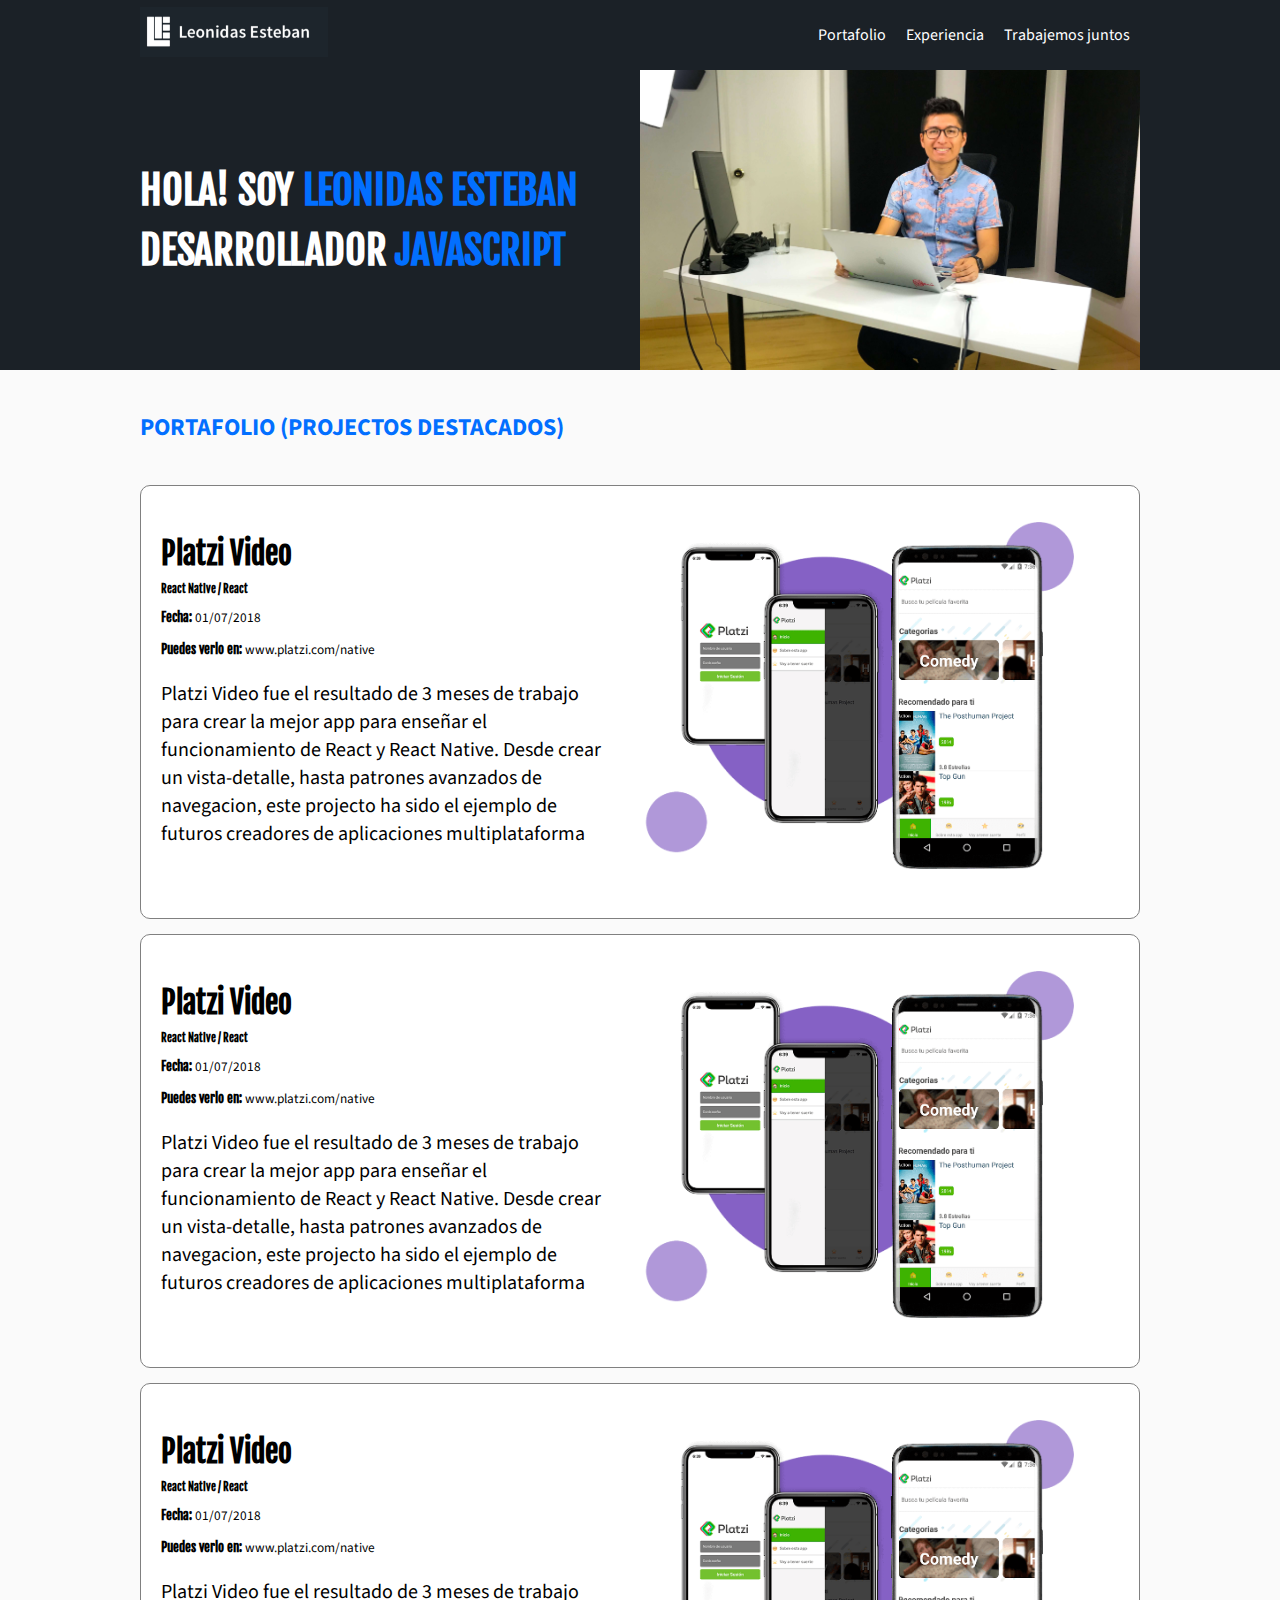
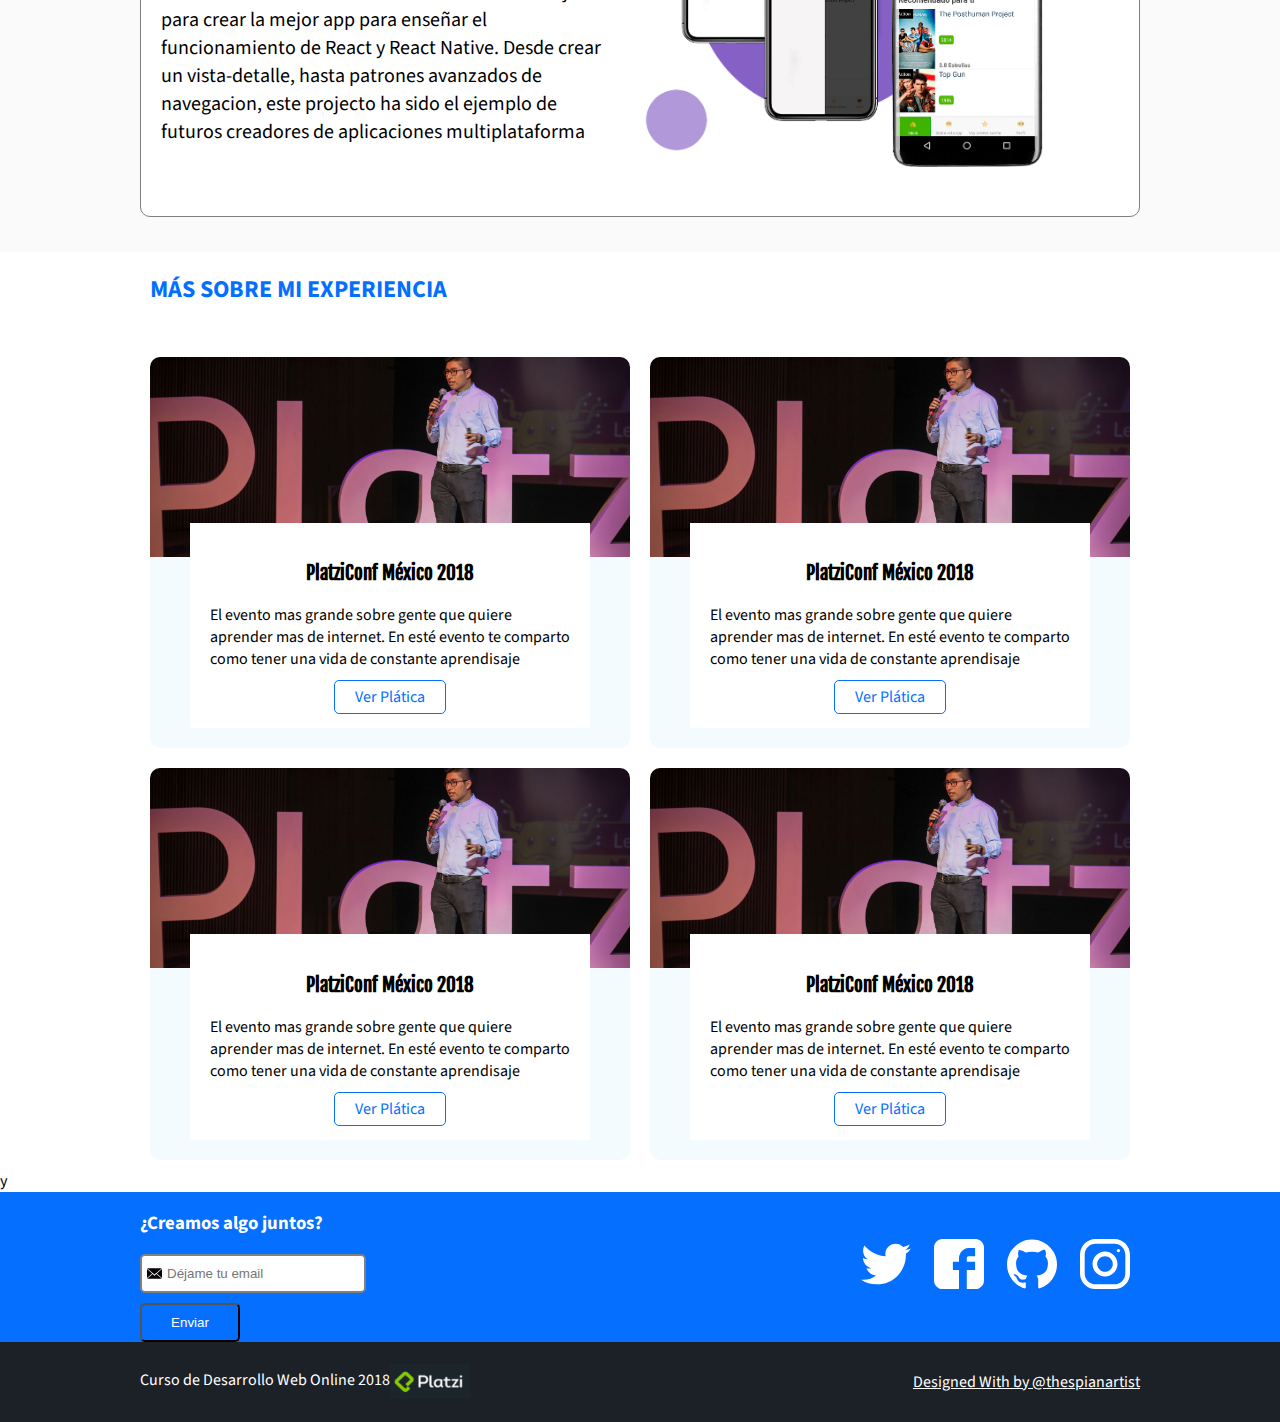
==== commit 2e6d793a: "Added containers" ====
--- a/web-developer/index.html
+++ b/web-developer/index.html
@@ -25,170 +25,183 @@
     <!-- <header style="color:red; background:blue;">  -->
     <header class="header">
       <!--<a href="">uno</a>  las <a /> tienen display inline por defecto al igual que los <strong /></strong>-->
-
-      <figure class="logo">
-        <img src="images/logo.png" height="50" alt="Logo de http://leonidasesteban.com" /> <!-- Ruta relativa -->
-        <!-- alt sirve con las imagenes para poner un texto alternativo cuando la imagen no logra cargar-->
-      </figure>
-      <nav class="menu">
-        <ol>
-          <li>
-            <a class="link" href="#portfolio">Portafolio</a>
-            <!-- <a href="./portafolio/index.html">Portfolio</a> <!--En caso de la referencia sea a otra paginaAS-->
-          </li>
-          <li>
-            <a class="link" href="#events">Experiencia</a>
-          </li>
-          <li>
-            <a class="link" href="#contact">Trabajemos juntos</a>
-          </li>
-        </ol>
-      </nav>
+      <div class="container">
+        <figure class="logo">
+          <img src="images/logo.png" height="50" alt="Logo de http://leonidasesteban.com" /> <!-- Ruta relativa -->
+          <!-- alt sirve con las imagenes para poner un texto alternativo cuando la imagen no logra cargar-->
+        </figure>
+        <nav class="menu">
+          <ol>
+            <li>
+              <a class="link" href="#portfolio">Portafolio</a>
+              <!-- <a href="./portafolio/index.html">Portfolio</a> <!--En caso de la referencia sea a otra paginaAS-->
+            </li>
+            <li>
+              <a class="link" href="#events">Experiencia</a>
+            </li>
+            <li>
+              <a class="link" href="#contact">Trabajemos juntos</a>
+            </li>
+          </ol>
+        </nav>
+      </div>
     </header>
     <!-- <section>Seccion Principal</section> -->
     <section class="hero">
-      <h1>Hola! Soy <strong>Leonidas Esteban</strong> <br> Desarrollador <strong>Javascript</strong></h1>
-      <!-- <img src="images/hero.jpg" alt="" width="500" height="300" alt="Imagen principal del sitio"/> -->
-      <!-- Se acostumbra a llamar hero a la parte que mas destaca  -->
+      <div class="container">
+        <h1>Hola! Soy <strong>Leonidas Esteban</strong> <br> Desarrollador <strong>Javascript</strong></h1>
+        <img class="hero-image" src="images/hero.jpg" alt="" width="500" height="300" alt="Imagen principal del sitio"/>
+        <!-- Se acostumbra a llamar hero a la parte que mas destaca  -->
+      </div>
     </section>
     <!-- <section>Seccion Portafolio</section> -->
     <section class="portfolio" id="portfolio">
-      <h2>Portafolio (projectos Destacados)</h2>
-      <article class="project">
-        <div class="project-details">
-          <h3 class="project-title">Platzi Video</h3>
-          <h6 class="project-course">React Native / React</h6>
-          <p class="project-date"><small><strong>Fecha:</strong> 01/07/2018</small></p>
-          <p class="project-url"><small><strong>Puedes verlo en:</strong> www.platzi.com/native</small></p>
-          <p class="project-description">
-            Platzi Video fue el resultado de 3 meses de trabajo para crear la mejor app para enseñar
-            el funcionamiento de React y React Native. Desde crear un vista-detalle, hasta patrones avanzados
-            de navegacion, este projecto ha sido el ejemplo de futuros creadores de aplicaciones multiplataforma
+      <div class="container">
+        <h2>Portafolio (projectos Destacados)</h2>
+        <article class="project">
+          <div class="project-details">
+            <h3 class="project-title">Platzi Video</h3>
+            <h6 class="project-course">React Native / React</h6>
+            <p class="project-date"><small><strong>Fecha:</strong> 01/07/2018</small></p>
+            <p class="project-url"><small><strong>Puedes verlo en:</strong> www.platzi.com/native</small></p>
+            <p class="project-description">
+              Platzi Video fue el resultado de 3 meses de trabajo para crear la mejor app para enseñar
+              el funcionamiento de React y React Native. Desde crear un vista-detalle, hasta patrones avanzados
+              de navegacion, este projecto ha sido el ejemplo de futuros creadores de aplicaciones multiplataforma
+            </p>
+          </div>
+          <figure class="project-image-container">
+            <img class="project-image" src="images/platzi-video-react-native.png" alt="projecto del curso de React Native" width="500"/>
+          </figure>
+        </article>
+        <article class="project">
+          <div class="project-details">
+            <h3 class="project-title">Platzi Video</h3>
+            <h6 class="project-course">React Native / React</h6>
+            <p class="project-date"><small><strong>Fecha:</strong> 01/07/2018</small></p>
+            <p class="project-url"><small><strong>Puedes verlo en:</strong> www.platzi.com/native</small></p>
+            <p class="project-description">
+              Platzi Video fue el resultado de 3 meses de trabajo para crear la mejor app para enseñar
+              el funcionamiento de React y React Native. Desde crear un vista-detalle, hasta patrones avanzados
+              de navegacion, este projecto ha sido el ejemplo de futuros creadores de aplicaciones multiplataforma
+            </p>
+          </div>
+          <figure class="project-image-container">
+            <img class="project-image" src="images/platzi-video-react-native.png" alt="projecto del curso de React Native" width="500"/>
+          </figure>
+        </article>
+        <article class="project">
+          <div class="project-details">
+            <h3 class="project-title">Platzi Video</h3>
+            <h6 class="project-course">React Native / React</h6>
+            <p class="project-date"><small><strong>Fecha:</strong> 01/07/2018</small></p>
+            <p class="project-url"><small><strong>Puedes verlo en:</strong> www.platzi.com/native</small></p>
+            <p class="project-description">
+              Platzi Video fue el resultado de 3 meses de trabajo para crear la mejor app para enseñar
+              el funcionamiento de React y React Native. Desde crear un vista-detalle, hasta patrones avanzados
+              de navegacion, este projecto ha sido el ejemplo de futuros creadores de aplicaciones multiplataforma
+            </p>
+          </div>
+          <figure class="project-image-container">
+            <img class="project-image" src="images/platzi-video-react-native.png" alt="projecto del curso de React Native" width="500"/>
+          </figure>
+        </article>
+      </div>
+    </section>
+    <!-- <section>Eventos</section> -->
+    <div class="container">
+      <h2 class="event-list-title">Más sobre mi experiencia</h2>
+    </div>
+    <section id="events" class="event-list">
+      <div class="container">
+        <article class="event">
+          <figure class="event-image-container">
+            <img class="event-image" src="images/platzi-conf.jpg" width="500" alt="">
+          </figure>
+          <div class="event-detail">
+            <h3 class="event-title">PlatziConf México 2018</h3>
+            <p class="event-description">
+              El evento mas grande sobre gente que quiere aprender mas de internet. En esté evento te comparto
+              como tener una vida de constante aprendisaje
+            </p>
+            <a class="event-url" href="https://www.youtube.com/watch?v=BIS7cWGgJg0" target="_blank">Ver Plática</a>
+            <!-- target blank para que habra el contenido en otra pagina-->
+          </div>
+        </article>
+        <article class="event">
+          <figure class="event-image-container">
+            <img class="event-image" src="images/platzi-conf.jpg" width="500" alt="">
+          </figure>
+          <div class="event-detail">
+            <h3 class="event-title">PlatziConf México 2018</h3>
+            <p class="event-description">
+              El evento mas grande sobre gente que quiere aprender mas de internet. En esté evento te comparto
+              como tener una vida de constante aprendisaje
+            </p>
+            <a class="event-url" href="https://www.youtube.com/watch?v=BIS7cWGgJg0" target="_blank">Ver Plática</a>
+            <!-- target blank para que habra el contenido en otra pagina-->
+          </div>
+        </article>
+        <article class="event">
+          <figure class="event-image-container">
+            <img class="event-image" src="images/platzi-conf.jpg" width="500" alt="">
+          </figure>
+          <div class="event-detail">
+            <h3 class="event-title">PlatziConf México 2018</h3>
+            <p class="event-description">
+              El evento mas grande sobre gente que quiere aprender mas de internet. En esté evento te comparto
+              como tener una vida de constante aprendisaje
+            </p>
+            <a class="event-url" href="https://www.youtube.com/watch?v=BIS7cWGgJg0" target="_blank">Ver Plática</a>
+            <!-- target blank para que habra el contenido en otra pagina-->
+          </div>
+        </article>
+        <article class="event">
+          <figure class="event-image-container">
+            <img class="event-image" src="images/platzi-conf.jpg" width="500" alt="">
+          </figure>
+          <div class="event-detail">
+            <h3 class="event-title">PlatziConf México 2018</h3>
+            <p class="event-description">
+              El evento mas grande sobre gente que quiere aprender mas de internet. En esté evento te comparto
+              como tener una vida de constante aprendisaje
+            </p>
+            <a class="event-url" href="https://www.youtube.com/watch?v=BIS7cWGgJg0" target="_blank">Ver Plática</a>
+            <!-- target blank para que habra el contenido en otra pagina-->
+          </div>
+        </article>
+      </div>
+    </section>
+    <!-- <section>Contacto</section> -->y
+    <section id="contact" class="contact">
+      <div class="container">
+        <form action="/suscripcion/" class="form-email"> <!-- action indica para el backend a donde se va a enviar la informacion del formulario -->
+          <!-- <label for="email">Déjame tu email</label> <!-- for permite hacer un enlace directo al atributo id de un input, por ejemplo -->
+          <!-- <input type="datetime" placeholder="Déjame tu email" id="email"> <!-- value: valor por defecto -->
+          <!-- <input type="checkbox" placeholder="Déjame tu email" id="email"> <!-- value: valor por defecto -->
+          <h3>¿Creamos algo juntos?</h3>
+          <input type="text" placeholder="Déjame tu email" id="email"> <!-- value: valor por defecto -->
+          <!-- <input type="submit" value="texto del botton"> input de tipo para enviar la info del formulario -->
+          <button>Enviar</button>
+        </form>
+        <div class="social">
+          <a href="https://www.twitter.com/leonidasesteban" class="social-link twitter"></a>
+          <a href="https://www.facebook.com/leonidasesteban" class="social-link facebook"></a>
+          <a href="https://www.github.com/leonidasesteban" class="social-link github"></a>
+          <a href="https://www.instagram.com/leonidasesteban" class="social-link instagram"></a>
+        </div>
+      </div>
+    </section>
+    <footer class="footer">
+      <div class="container">
+        <div>
+          <p>
+            Curso de Desarrollo Web Online 2018<img src="images/platzi.png" width="80" alt="platzi"></img>
           </p>
         </div>
-        <figure class="project-image-container">
-          <img class="project-image" src="images/platzi-video-react-native.png" alt="projecto del curso de React Native" width="500"/>
-        </figure>
-      </article>
-      <article class="project">
-        <div class="project-details">
-          <h3 class="project-title">Platzi Video</h3>
-          <h6 class="project-course">React Native / React</h6>
-          <p class="project-date"><small><strong>Fecha:</strong> 01/07/2018</small></p>
-          <p class="project-url"><small><strong>Puedes verlo en:</strong> www.platzi.com/native</small></p>
-          <p class="project-description">
-            Platzi Video fue el resultado de 3 meses de trabajo para crear la mejor app para enseñar
-            el funcionamiento de React y React Native. Desde crear un vista-detalle, hasta patrones avanzados
-            de navegacion, este projecto ha sido el ejemplo de futuros creadores de aplicaciones multiplataforma
-          </p>
+        <div>
+          <a href="https://twitter.com/thespianartist">Designed With by @thespianartist</a>
         </div>
-        <figure class="project-image-container">
-          <img class="project-image" src="images/platzi-video-react-native.png" alt="projecto del curso de React Native" width="500"/>
-        </figure>
-      </article>
-      <article class="project">
-        <div class="project-details">
-          <h3 class="project-title">Platzi Video</h3>
-          <h6 class="project-course">React Native / React</h6>
-          <p class="project-date"><small><strong>Fecha:</strong> 01/07/2018</small></p>
-          <p class="project-url"><small><strong>Puedes verlo en:</strong> www.platzi.com/native</small></p>
-          <p class="project-description">
-            Platzi Video fue el resultado de 3 meses de trabajo para crear la mejor app para enseñar
-            el funcionamiento de React y React Native. Desde crear un vista-detalle, hasta patrones avanzados
-            de navegacion, este projecto ha sido el ejemplo de futuros creadores de aplicaciones multiplataforma
-          </p>
-        </div>
-        <figure class="project-image-container">
-          <img class="project-image" src="images/platzi-video-react-native.png" alt="projecto del curso de React Native" width="500"/>
-        </figure>
-      </article>
-    </section>
-    <!-- <section>Eventos</section> -->
-    <h2 class="event-list-title">Más sobre mi experiencia</h2>
-    <section id="events" class="event-list">
-      <article class="event">
-        <figure class="event-image-container">
-          <img class="event-image" src="images/platzi-conf.jpg" width="500" alt="">
-        </figure>
-        <div class="event-detail">
-          <h3 class="event-title">PlatziConf México 2018</h3>
-          <p class="event-description">
-            El evento mas grande sobre gente que quiere aprender mas de internet. En esté evento te comparto
-            como tener una vida de constante aprendisaje
-          </p>
-          <a class="event-url" href="https://www.youtube.com/watch?v=BIS7cWGgJg0" target="_blank">Ver Plática</a>
-          <!-- target blank para que habra el contenido en otra pagina-->
-        </div>
-      </article>
-      <article class="event">
-        <figure class="event-image-container">
-          <img class="event-image" src="images/platzi-conf.jpg" width="500" alt="">
-        </figure>
-        <div class="event-detail">
-          <h3 class="event-title">PlatziConf México 2018</h3>
-          <p class="event-description">
-            El evento mas grande sobre gente que quiere aprender mas de internet. En esté evento te comparto
-            como tener una vida de constante aprendisaje
-          </p>
-          <a class="event-url" href="https://www.youtube.com/watch?v=BIS7cWGgJg0" target="_blank">Ver Plática</a>
-          <!-- target blank para que habra el contenido en otra pagina-->
-        </div>
-      </article>
-      <article class="event">
-        <figure class="event-image-container">
-          <img class="event-image" src="images/platzi-conf.jpg" width="500" alt="">
-        </figure>
-        <div class="event-detail">
-          <h3 class="event-title">PlatziConf México 2018</h3>
-          <p class="event-description">
-            El evento mas grande sobre gente que quiere aprender mas de internet. En esté evento te comparto
-            como tener una vida de constante aprendisaje
-          </p>
-          <a class="event-url" href="https://www.youtube.com/watch?v=BIS7cWGgJg0" target="_blank">Ver Plática</a>
-          <!-- target blank para que habra el contenido en otra pagina-->
-        </div>
-      </article>
-      <article class="event">
-        <figure class="event-image-container">
-          <img class="event-image" src="images/platzi-conf.jpg" width="500" alt="">
-        </figure>
-        <div class="event-detail">
-          <h3 class="event-title">PlatziConf México 2018</h3>
-          <p class="event-description">
-            El evento mas grande sobre gente que quiere aprender mas de internet. En esté evento te comparto
-            como tener una vida de constante aprendisaje
-          </p>
-          <a class="event-url" href="https://www.youtube.com/watch?v=BIS7cWGgJg0" target="_blank">Ver Plática</a>
-          <!-- target blank para que habra el contenido en otra pagina-->
-        </div>
-      </article>
-    </section>
-    <!-- <section>Contacto</section> -->
-    <section id="contact" class="contact">
-      <form action="/suscripcion/" class="form-email"> <!-- action indica para el backend a donde se va a enviar la informacion del formulario -->
-        <!-- <label for="email">Déjame tu email</label> <!-- for permite hacer un enlace directo al atributo id de un input, por ejemplo -->
-        <!-- <input type="datetime" placeholder="Déjame tu email" id="email"> <!-- value: valor por defecto -->
-        <!-- <input type="checkbox" placeholder="Déjame tu email" id="email"> <!-- value: valor por defecto -->
-        <h3>¿Creamos algo juntos?</h3>
-        <input type="text" placeholder="Déjame tu email" id="email"> <!-- value: valor por defecto -->
-        <!-- <input type="submit" value="texto del botton"> input de tipo para enviar la info del formulario -->
-        <button>Enviar</button>
-      </form>
-      <div class="social">
-        <a href="https://www.twitter.com/leonidasesteban" class="social-link twitter"></a>
-        <a href="https://www.facebook.com/leonidasesteban" class="social-link facebook"></a>
-        <a href="https://www.github.com/leonidasesteban" class="social-link github"></a>
-        <a href="https://www.instagram.com/leonidasesteban" class="social-link instagram"></a>
-      </div>
-    </section>
-    <footer class="footer">
-      <div>
-        <p>
-          Curso de Desarrollo Web Online 2018<img src="images/platzi.png" width="80" alt="platzi"></img>
-        </p>
-      </div>
-      <div>
-        <a href="https://twitter.com/thespianartist">Designed With by @thespianartist</a>
       </div>
     </footer>
   </body>
--- a/web-developer/css/styles.css
+++ b/web-developer/css/styles.css
@@ -130,14 +130,19 @@
 .hero {
   height: 300px;
   /* Imagen de fonde */
-  background-image: url('../images/hero.jpg');
+  /* background-image: url('../images/hero.jpg'); */
   background-color: #1b2127;
                 /* width height; */
-  background-size: 500px 300px;
-  background-repeat: no-repeat; /* Para que no se repita la imagen*/
-  background-position-x: right;
-  display: flex;
-  align-items: center;
+  /* background-size: 500px 300px; */
+  /* background-repeat: no-repeat; /* Para que no se repita la imagen*/
+  /* background-position-x: right; */
+  display: flex;
+  align-items: center;
+  justify-content: space-between;
+}
+
+.hero-image {
+  object-fit: cover;
 }
 
 .portfolio {
@@ -220,7 +225,7 @@
 .event-list {
   display: flex;
   flex-wrap: wrap;
-  justify-content:space-around;
+  /* justify-content:space-around; */
 }
 
 .event {
@@ -345,3 +350,14 @@
 .footer a {
   color: white;
 }
+
+.container {
+  /* border: 1px solid red; */
+  width: 1000px;
+  margin: 0 auto;
+  height: inherit;
+  display: inherit;
+  justify-content: inherit;
+  align-items: inherit;
+  flex-wrap: inherit;
+}
